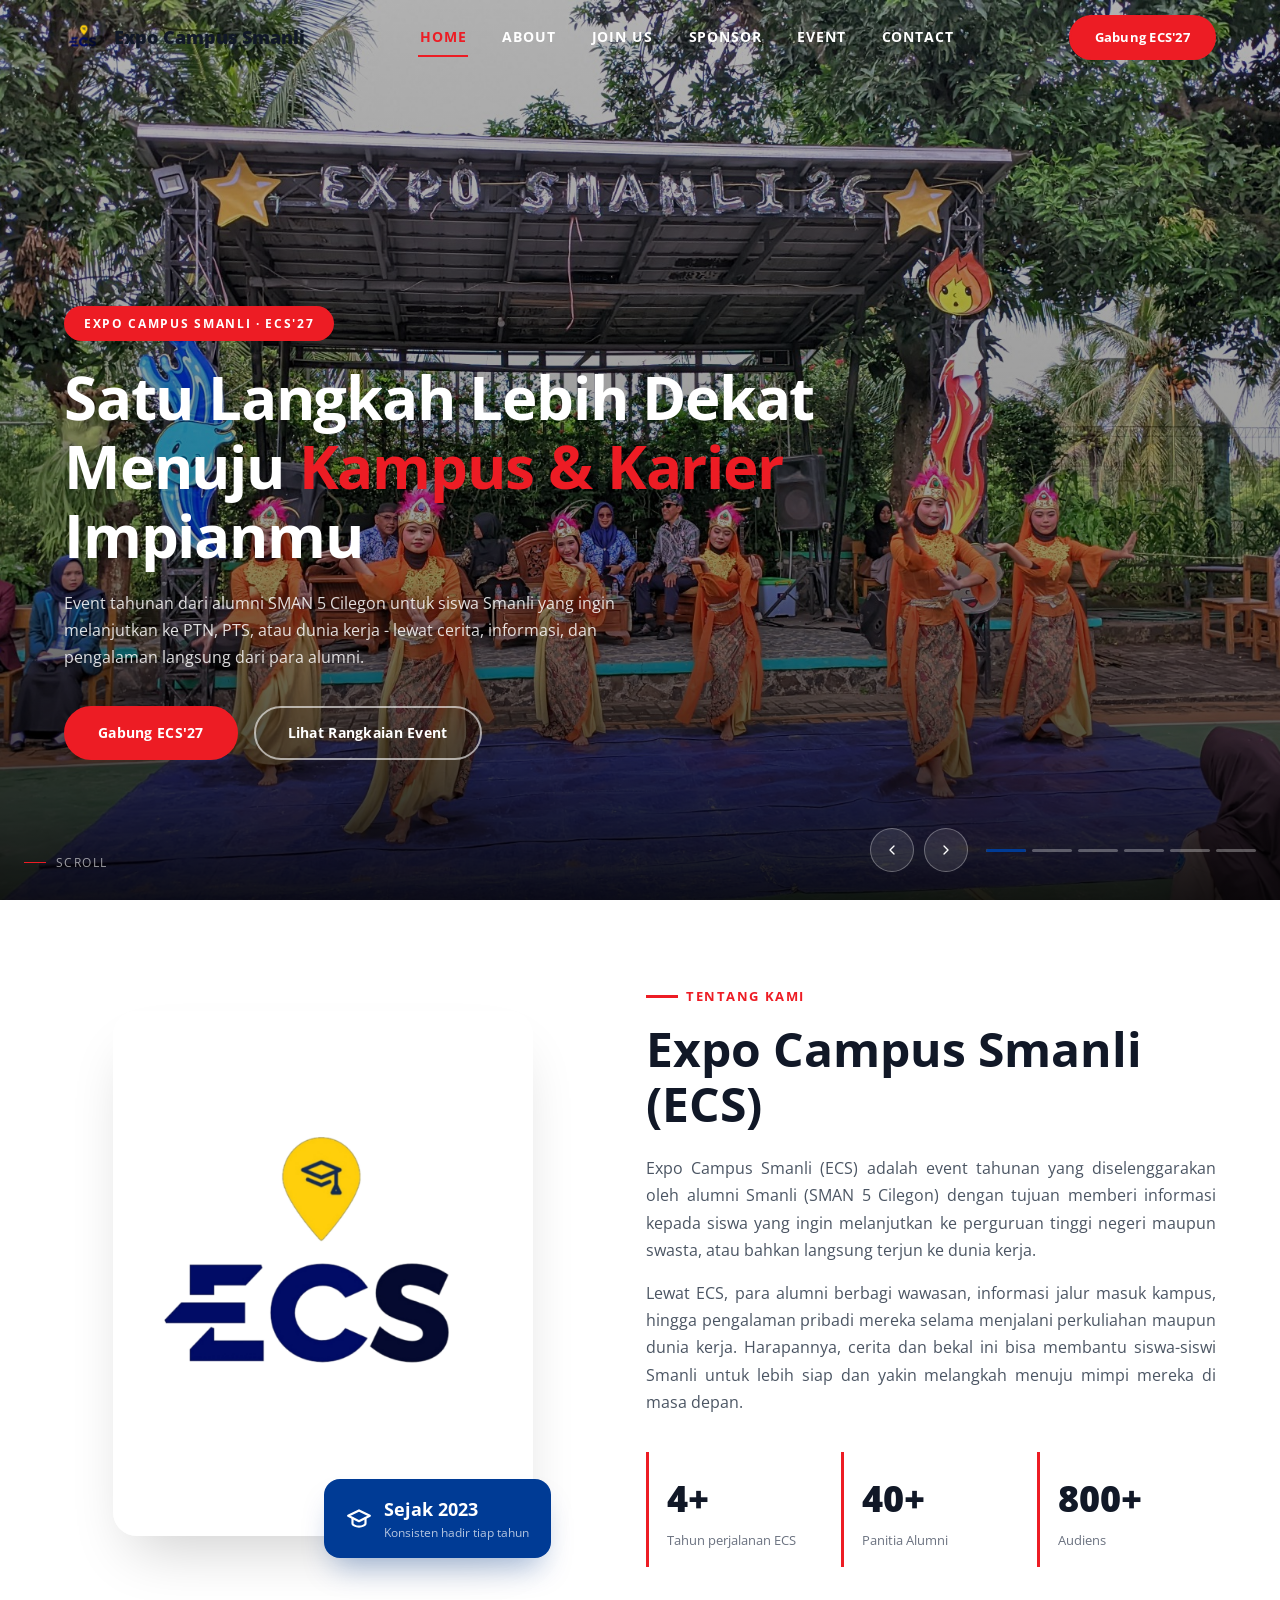
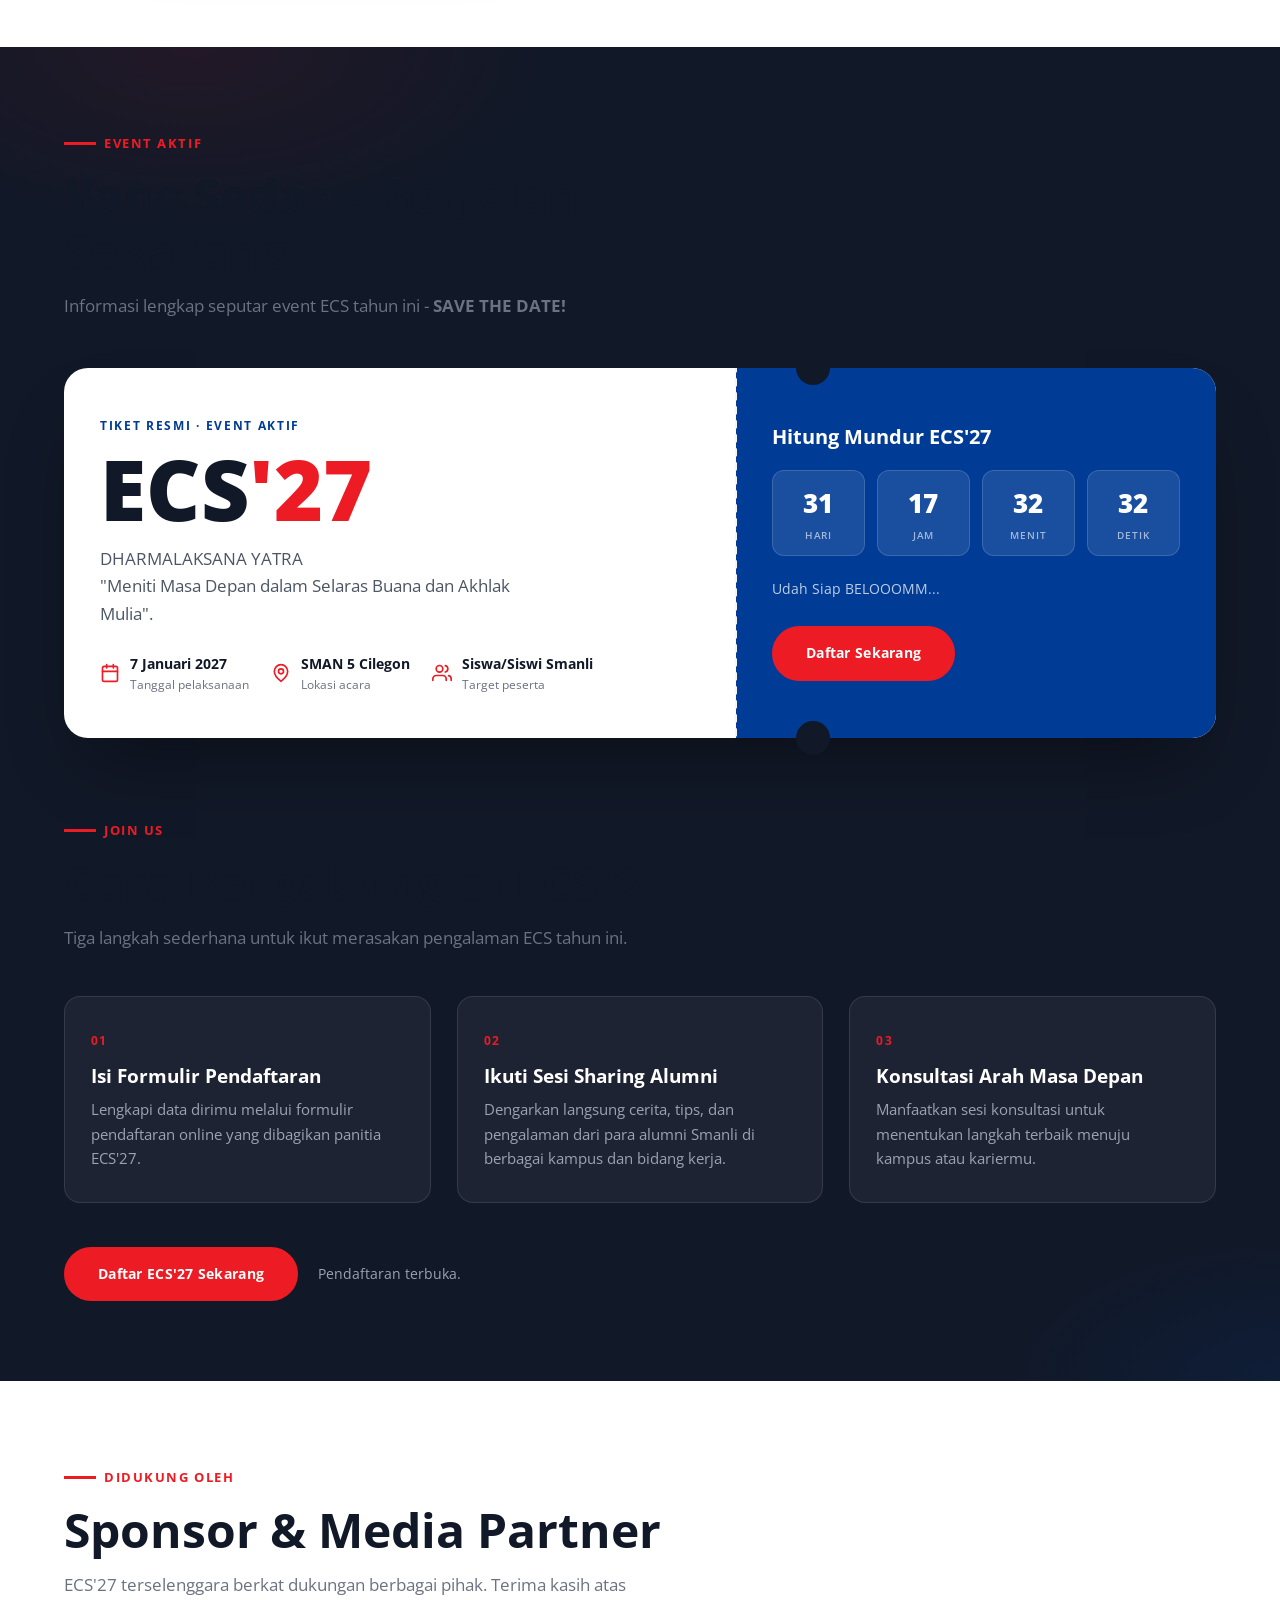
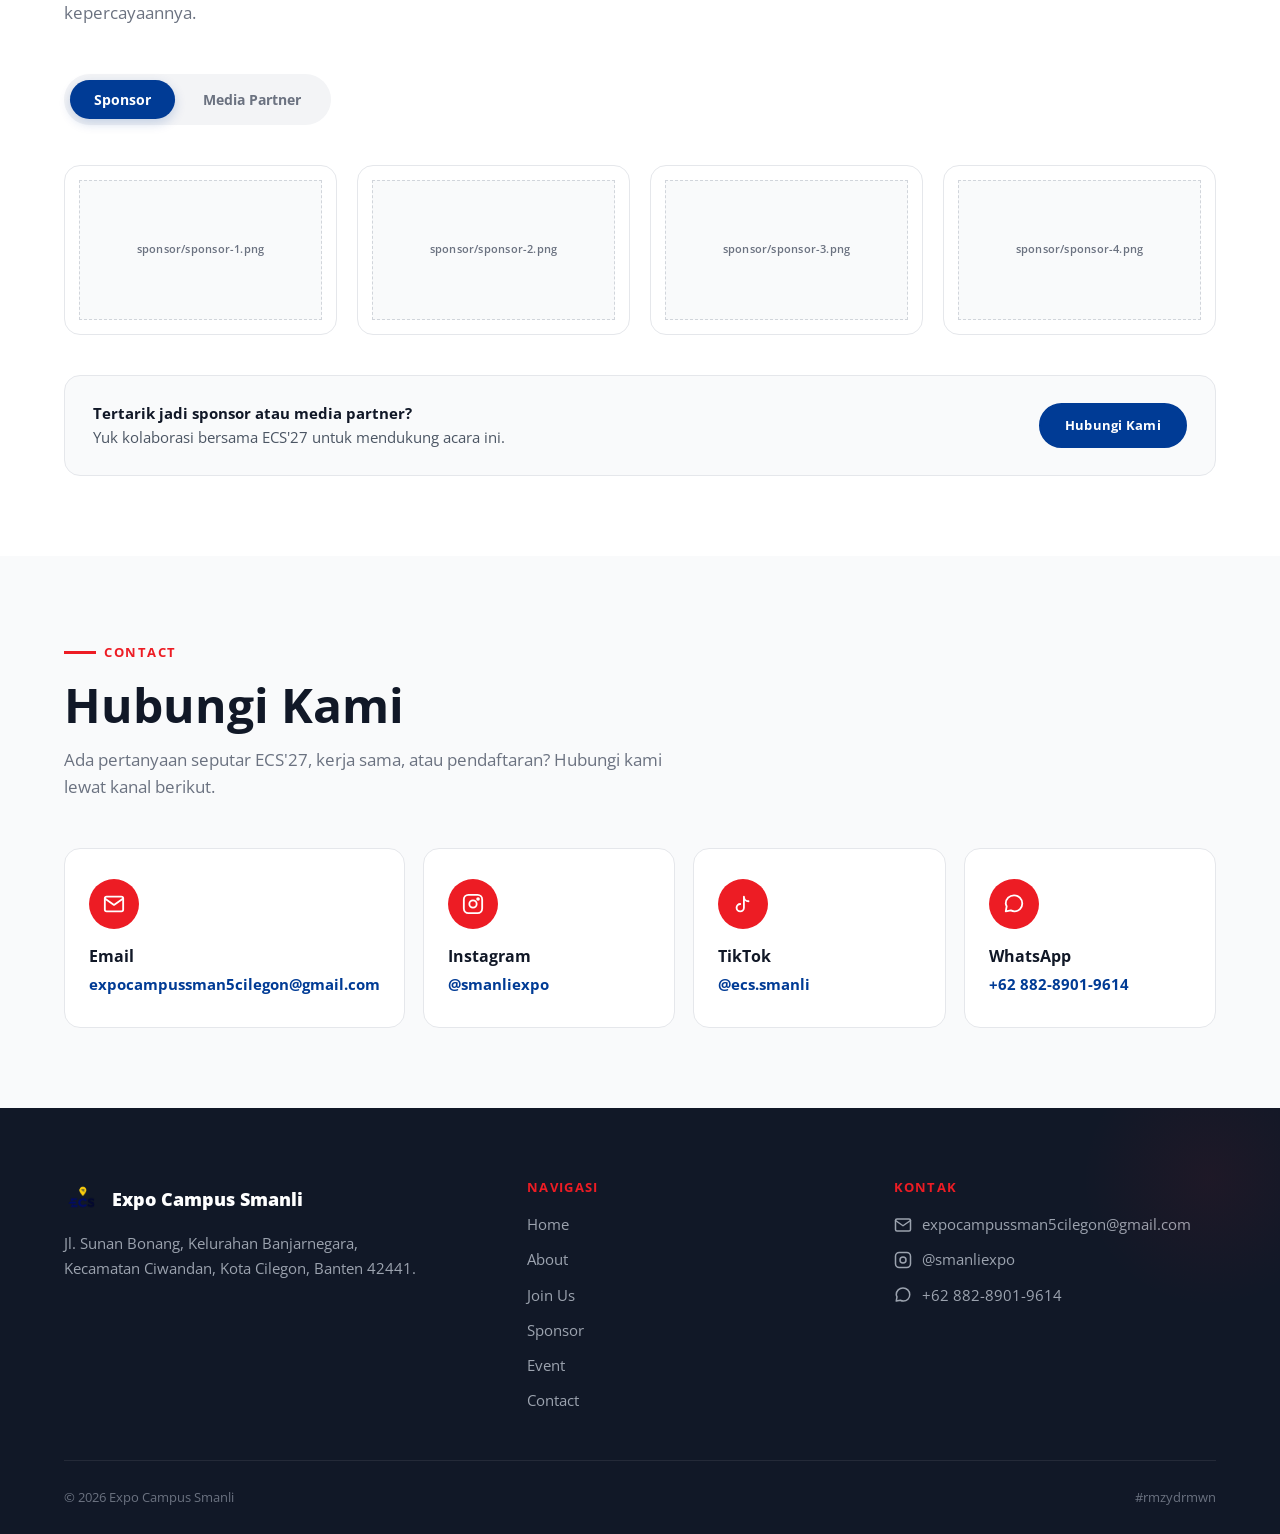
==== ecs-website/index.html @ 7452d469 "version 1.0" ====
<!DOCTYPE html>
<html lang="id">
<head>
<meta charset="UTF-8">
<meta name="viewport" content="width=device-width, initial-scale=1.0">
<title>Expo Campus Smanli</title>
<meta name="description" content="Expo Campus Smanli (ECS) adalah event tahunan alumni SMAN 5 Cilegon untuk membantu siswa Smanli menemukan arah menuju kampus dan karier impian.">
<link rel="icon" href="assets/images/logo/logo-ecs.png">
<link rel="preconnect" href="https://fonts.googleapis.com">
<link rel="preconnect" href="https://fonts.gstatic.com" crossorigin>

<link rel="stylesheet" href="css/base.css">
<link rel="stylesheet" href="css/navbar.css">
<link rel="stylesheet" href="css/home.css">
<link rel="stylesheet" href="css/about.css">
<link rel="stylesheet" href="css/event-promo.css">
<link rel="stylesheet" href="css/sponsor.css">
<link rel="stylesheet" href="css/contact.css">
<link rel="stylesheet" href="css/footer.css">

<!-- Dimuat lebih awal di <head> supaya siap sebelum gambar mulai dimuat -->
<script src="js/img-fallback.js"></script>
</head>
<body>

<!-- =============================== NAVBAR =============================== -->
<header class="navbar navbar--on-dark">
  <div class="container">
    <a href="index.html#home" class="navbar__brand">
      <img src="assets/images/logo/logo-ecs.png" alt="Logo ECS">
      <span>Expo Campus Smanli</span>
    </a>

    <nav class="navbar__links" aria-label="Navigasi utama">
      <a href="index.html#home">Home</a>
      <a href="index.html#about">About</a>
      <a href="index.html#join">Join Us</a>
      <a href="index.html#sponsor">Sponsor</a>
      <a href="event.html">Event</a>
      <a href="index.html#contact">Contact</a>
    </nav>

    <a href="index.html#join" class="btn btn-primary btn-sm navbar__cta">Gabung ECS'27</a>

    <button class="navbar__toggle" aria-label="Buka menu" aria-expanded="false">
      <span></span><span></span><span></span>
    </button>
  </div>

  <nav class="navbar__mobile" aria-label="Navigasi mobile">
    <a href="index.html#home">Home</a>
    <a href="index.html#about">About</a>
    <a href="index.html#join">Join Us</a>
    <a href="index.html#sponsor">Sponsor</a>
    <a href="event.html">Event</a>
    <a href="index.html#contact">Contact</a>
    <a href="index.html#join" class="btn btn-navy">Gabung ECS'27</a>
  </nav>
</header>

<!-- =============================== HERO SLIDER ===============================
     Tambah foto: duplikasi blok .hero__slide, ganti src & data-label.
     Slide pertama wajib punya class "is-active". Ukuran foto disarankan 1920x1080.
====================================================================== -->
<section class="hero" id="home">
  <div class="hero__slides">
    <div class="hero__slide is-active">
      <div class="photo-frame" data-label="assets/images/hero/hero-1.jpg — 1920×1080">
        <img src="assets/images/hero/ecs26.jpg" alt="Dokumentasi ECS 1" onerror="ecsImgFallback(this)">
      </div>
    </div>
    <div class="hero__slide">
      <div class="photo-frame" data-label="assets/images/hero/hero-2.jpg — 1920×1080">
        <img src="assets/images/hero/fotoecs2.jpeg" alt="Dokumentasi ECS 2" onerror="ecsImgFallback(this)">
      </div>
    </div>
    <div class="hero__slide">
      <div class="photo-frame" data-label="assets/images/hero/hero-3.jpg — 1920×1080">
        <img src="assets/images/hero/ecs6.jpg" alt="Dokumentasi ECS 3" onerror="ecsImgFallback(this)">
      </div>
    </div>
    <div class="hero__slide">
      <div class="photo-frame" data-label="assets/images/hero/hero-4.jpg — 1920×1080">
        <img src="assets/images/hero/ecs5.jpg" alt="Dokumentasi ECS 4" onerror="ecsImgFallback(this)">
      </div>
    </div>
    <div class="hero__slide">
      <div class="photo-frame" data-label="assets/images/hero/hero-2.jpg — 1920×1080">
        <img src="assets/images/hero/ecs3.jpg" alt="Dokumentasi ECS 2" onerror="ecsImgFallback(this)">
      </div>
    </div>
    <div class="hero__slide">
      <div class="photo-frame" data-label="assets/images/hero/hero-2.jpg — 1920×1080">
        <img src="assets/images/hero/ecs2.jpg" alt="Dokumentasi ECS 2" onerror="ecsImgFallback(this)">
      </div>
    </div>
  </div>

  <div class="hero__content container">
    <span class="hero__eyebrow">Expo Campus Smanli · ECS'27</span>
    <h1>Satu Langkah Lebih Dekat Menuju <em>Kampus &amp; Karier</em> Impianmu</h1>
    <p class="hero__desc">Event tahunan dari alumni SMAN 5 Cilegon untuk siswa Smanli yang ingin melanjutkan ke PTN, PTS, atau dunia kerja - lewat cerita, informasi, dan pengalaman langsung dari para alumni.</p>
    <div class="hero__actions">
      <a href="index.html#join" class="btn btn-primary">Gabung ECS'27</a>
      <a href="event.html" class="btn btn-outline">Lihat Rangkaian Event</a>
    </div>
  </div>

  <span class="hero__scroll">Scroll</span>

  <div class="hero__controls">
    <div class="hero__arrows">
      <button class="hero__arrow" data-hero-prev aria-label="Foto sebelumnya">
        <svg viewBox="0 0 24 24" fill="none" stroke="currentColor" stroke-width="2" stroke-linecap="round" stroke-linejoin="round"><path d="M15 18l-6-6 6-6"/></svg>
      </button>
      <button class="hero__arrow" data-hero-next aria-label="Foto berikutnya">
        <svg viewBox="0 0 24 24" fill="none" stroke="currentColor" stroke-width="2" stroke-linecap="round" stroke-linejoin="round"><path d="M9 18l6-6-6-6"/></svg>
      </button>
    </div>
    <div class="hero__dots"></div>
  </div>
</section>

<!-- =============================== ABOUT =============================== -->
<section class="section about" id="about">
  <div class="container">
    <div class="about__grid">

      <div class="about__media reveal">
        <div class="about__frame">
          <div class="photo-frame" data-label="assets/images/about/about-1.jpg — rasio 4:5">
            <img src="assets/images/about/aboutecs.png" alt="Kegiatan Expo Campus Smanli" onerror="ecsImgFallback(this)">
          </div>
        </div>
        <div class="about__badge">
          <svg viewBox="0 0 24 24" fill="none" stroke="currentColor" stroke-width="2" stroke-linecap="round" stroke-linejoin="round"><path d="M22 10L12 5 2 10l10 5 10-5z"/><path d="M6 12v5c0 1.5 3 3 6 3s6-1.5 6-3v-5"/></svg>
          <span>
            <strong>Sejak 2023</strong>
            <span>Konsisten hadir tiap tahun</span>
          </span>
        </div>
      </div>

      <div class="about__body reveal">
        <span class="eyebrow">Tentang Kami</span>
        <h2>Expo Campus Smanli (ECS)</h2>
        <p>Expo Campus Smanli (ECS) adalah event tahunan yang diselenggarakan oleh alumni Smanli (SMAN 5 Cilegon) dengan tujuan memberi informasi kepada siswa yang ingin melanjutkan ke perguruan tinggi negeri maupun swasta, atau bahkan langsung terjun ke dunia kerja.</p>
        <p>Lewat ECS, para alumni berbagi wawasan, informasi jalur masuk kampus, hingga pengalaman pribadi mereka selama menjalani perkuliahan maupun dunia kerja. Harapannya, cerita dan bekal ini bisa membantu siswa-siswi Smanli untuk lebih siap dan yakin melangkah menuju mimpi mereka di masa depan.</p>

        <div class="about__stats">
          <div class="about__stat">
            <strong>4+</strong>
            <span>Tahun perjalanan ECS</span>
          </div>
          <div class="about__stat">
            <strong>40+</strong>
            <span>Panitia Alumni</span>
          </div>
          <div class="about__stat">
            <strong>800+</strong>
            <span>Audiens</span>
          </div>
        </div>
      </div>

    </div>
  </div>
</section>

<!-- =============================== EVENT AKTIF (TICKET) + JOIN US =============================== -->
<section class="section promo">
  <div class="container">

    <div class="section-head reveal">
      <span class="eyebrow">Event Aktif</span>
      <h2>Yang Sedang Berjalan Sekarang</h2>
      <p>Informasi lengkap seputar event ECS tahun ini - <strong>SAVE THE DATE!</strong></p>
    </div>

    <!-- Ganti data-countdown-target dengan tanggal & jam hari-H ECS'27 -->
    <div class="ticket reveal" data-countdown data-countdown-target="2027-01-07T08:00:00+07:00">
      <div class="ticket__main">
        <span class="ticket__code">Tiket Resmi · Event Aktif</span>
        <div class="ticket__year">ECS<span>'27</span></div>
        <!-- Placeholder tema — ganti sesuai tema resmi ECS'27 -->
        <p class="ticket__theme">DHARMALAKSANA YATRA <br/> "Meniti Masa Depan dalam Selaras Buana dan Akhlak Mulia".</p>

        <div class="ticket__meta">
          <div class="ticket__meta-item">
            <svg viewBox="0 0 24 24" fill="none" stroke="currentColor" stroke-width="2" stroke-linecap="round" stroke-linejoin="round"><rect x="3" y="4" width="18" height="18" rx="2"/><path d="M16 2v4M8 2v4M3 10h18"/></svg>
            <span><strong>7 Januari 2027</strong><span>Tanggal pelaksanaan</span></span>
          </div>
          <div class="ticket__meta-item">
            <svg viewBox="0 0 24 24" fill="none" stroke="currentColor" stroke-width="2" stroke-linecap="round" stroke-linejoin="round"><path d="M20 10c0 6-8 12-8 12s-8-6-8-12a8 8 0 0 1 16 0z"/><circle cx="12" cy="10" r="3"/></svg>
            <span><strong>SMAN 5 Cilegon</strong><span>Lokasi acara</span></span>
          </div>
          <div class="ticket__meta-item">
            <svg viewBox="0 0 24 24" fill="none" stroke="currentColor" stroke-width="2" stroke-linecap="round" stroke-linejoin="round"><path d="M17 21v-2a4 4 0 0 0-4-4H5a4 4 0 0 0-4 4v2"/><circle cx="9" cy="7" r="4"/><path d="M23 21v-2a4 4 0 0 0-3-3.87M16 3.13a4 4 0 0 1 0 7.75"/></svg>
            <span><strong>Siswa/Siswi Smanli</strong><span>Target peserta</span></span>
          </div>
        </div>
      </div>

      <div class="ticket__side">
        <h3>Hitung Mundur ECS'27</h3>
        <div class="countdown">
          <div class="countdown__unit"><strong data-cd-days>00</strong><span>Hari</span></div>
          <div class="countdown__unit"><strong data-cd-hours>00</strong><span>Jam</span></div>
          <div class="countdown__unit"><strong data-cd-mins>00</strong><span>Menit</span></div>
          <div class="countdown__unit"><strong data-cd-secs>00</strong><span>Detik</span></div>
        </div>
        <p>Udah Siap BELOOOMM...</p>
        <!-- Ganti href dengan tautan formulir pendaftaran -->
        <a href="https://docs.google.com/forms/d/e/1FAIpQLSei5EYJOEKCtIKxH-W3E_sMcN7_L2JJb2sVI60gaAHio_eb9g/viewform?usp=publish-editor" class="btn btn-primary">Daftar Sekarang</a>
      </div>
    </div>

    <!-- ---------- Join Us ---------- -->
    <div class="join" id="join">
      <div class="section-head reveal" style="margin-bottom:0;">
        <span class="eyebrow">Join Us</span>
        <h2>Cara Bergabung di ECS'27</h2>
        <p>Tiga langkah sederhana untuk ikut merasakan pengalaman ECS tahun ini.</p>
      </div>

      <div class="join__grid">
        <div class="join__card reveal">
          <span class="join__index">01</span>
          <h3>Isi Formulir Pendaftaran</h3>
          <p>Lengkapi data dirimu melalui formulir pendaftaran online yang dibagikan panitia ECS'27.</p>
        </div>
        <div class="join__card reveal">
          <span class="join__index">02</span>
          <h3>Ikuti Sesi Sharing Alumni</h3>
          <p>Dengarkan langsung cerita, tips, dan pengalaman dari para alumni Smanli di berbagai kampus dan bidang kerja.</p>
        </div>
        <div class="join__card reveal">
          <span class="join__index">03</span>
          <h3>Konsultasi Arah Masa Depan</h3>
          <p>Manfaatkan sesi konsultasi untuk menentukan langkah terbaik menuju kampus atau kariermu.</p>
        </div>
      </div>

      <div class="join__cta reveal">
        <!-- Ganti href dengan tautan formulir pendaftaran resmi -->
        <a href="https://docs.google.com/forms/d/e/1FAIpQLSei5EYJOEKCtIKxH-W3E_sMcN7_L2JJb2sVI60gaAHio_eb9g/viewform?usp=publish-editor" class="btn btn-primary">Daftar ECS'27 Sekarang</a>
        <p>Pendaftaran terbuka.</p>
      </div>
    </div>

  </div>
</section>

<!-- =============================== SPONSOR =============================== -->
<section class="section" id="sponsor">
  <div class="container">
    <div class="section-head reveal">
      <span class="eyebrow">Didukung Oleh</span>
      <h2>Sponsor &amp; Media Partner</h2>
      <p>ECS'27 terselenggara berkat dukungan berbagai pihak. Terima kasih atas kepercayaannya.</p>
    </div>

    <div class="reveal">
      <div class="sponsor__tabs">
        <button class="sponsor__tab is-active" data-target="panel-sponsor">Sponsor</button>
        <button class="sponsor__tab" data-target="panel-partner">Media Partner</button>
      </div>

      <!-- Tambah logo: duplikasi blok .sponsor__logo, ganti src (PNG transparan disarankan) -->
      <div class="sponsor__panel is-active" id="panel-sponsor">
        <div class="sponsor__logo"><div class="photo-frame" data-label="sponsor/sponsor-1.png"><img src="assets/images/sponsor/sponsor-1.png" alt="Logo Sponsor 1" onerror="ecsImgFallback(this)"></div></div>
        <div class="sponsor__logo"><div class="photo-frame" data-label="sponsor/sponsor-2.png"><img src="assets/images/sponsor/sponsor-2.png" alt="Logo Sponsor 2" onerror="ecsImgFallback(this)"></div></div>
        <div class="sponsor__logo"><div class="photo-frame" data-label="sponsor/sponsor-3.png"><img src="assets/images/sponsor/sponsor-3.png" alt="Logo Sponsor 3" onerror="ecsImgFallback(this)"></div></div>
        <div class="sponsor__logo"><div class="photo-frame" data-label="sponsor/sponsor-4.png"><img src="assets/images/sponsor/sponsor-4.png" alt="Logo Sponsor 4" onerror="ecsImgFallback(this)"></div></div>
      </div>

      <div class="sponsor__panel" id="panel-partner">
        <div class="sponsor__logo"><div class="photo-frame" data-label="partner/partner-1.png"><img src="assets/images/partner/logosmanlinobg.png" alt="Logo Media Partner 1" onerror="ecsImgFallback(this)"></div></div>
        <div class="sponsor__logo"><div class="photo-frame" data-label="partner/partner-2.png"><img src="assets/images/partner/logoika.png" alt="Logo Media Partner 2" onerror="ecsImgFallback(this)"></div></div>
      </div>

      <div class="sponsor__cta">
        <p><strong>Tertarik jadi sponsor atau media partner?</strong><br>Yuk kolaborasi bersama ECS'27 untuk mendukung acara ini.</p>
        <a href="index.html#contact" class="btn btn-navy btn-sm">Hubungi Kami</a>
      </div>
    </div>
  </div>
</section>

<!-- =============================== CONTACT =============================== -->
<section class="section section--mist" id="contact">
  <div class="container">
    <div class="section-head reveal">
      <span class="eyebrow">Contact</span>
      <h2>Hubungi Kami</h2>
      <p>Ada pertanyaan seputar ECS'27, kerja sama, atau pendaftaran? Hubungi kami lewat kanal berikut.</p>
    </div>

    <div class="contact__grid reveal">
      <div class="contact__card">
        <div class="contact__icon">
          <svg viewBox="0 0 24 24" fill="none" stroke="currentColor" stroke-width="2" stroke-linecap="round" stroke-linejoin="round"><rect x="2" y="4" width="20" height="16" rx="2"/><path d="M22 6l-10 7L2 6"/></svg>
        </div>
        <h3>Email</h3>
        <a class="contact__value" href="mailto:expocampussman5cilegon@gmail.com">expocampussman5cilegon@gmail.com</a>
      </div>

      <div class="contact__card">
        <div class="contact__icon">
          <svg viewBox="0 0 24 24" fill="none" stroke="currentColor" stroke-width="2" stroke-linecap="round" stroke-linejoin="round"><rect x="2" y="2" width="20" height="20" rx="5"/><circle cx="12" cy="12" r="4"/><circle cx="17.5" cy="6.5" r="1"/></svg>
        </div>
        <h3>Instagram</h3>
        <a class="contact__value" href="https://instagram.com/smanliexpo" target="_blank" rel="noopener">@smanliexpo</a>
      </div>

      <div class="contact__card">
        <div class="contact__icon">
          <svg viewBox="0 0 24 24" fill="none" stroke="currentColor" stroke-width="2" stroke-linecap="round" stroke-linejoin="round"><path d="M9 12a4 4 0 1 0 4 4V4a5 5 0 0 0 5 5"/></svg>
        </div>
        <h3>TikTok</h3>
        <a class="contact__value" href="https://tiktok.com/@ecs.smanli" target="_blank" rel="noopener">@ecs.smanli</a>
      </div>

      <div class="contact__card">
        <div class="contact__icon">
          <svg viewBox="0 0 24 24" fill="none" stroke="currentColor" stroke-width="2" stroke-linecap="round" stroke-linejoin="round"><path d="M21 11.5a8.38 8.38 0 0 1-8.5 8.5 8.5 8.5 0 0 1-4-1L3 20l1-5.5A8.38 8.38 0 0 1 3 11.5 8.5 8.5 0 1 1 21 11.5z"/></svg>
        </div>
        <h3>WhatsApp</h3>
        <a class="contact__value" href="https://wa.me/6288289019614" target="_blank" rel="noopener">+62 882-8901-9614</a>
      </div>
    </div>
  </div>
</section>

<!-- =============================== FOOTER =============================== -->
<footer class="footer">
  <div class="container">
    <div class="footer__grid">
      <div class="footer__about">
        <div class="footer__brand">
          <img src="assets/images/logo/logo-ecs.png" alt="Logo ECS">
          <span>Expo Campus Smanli</span>
        </div>
        <p> Jl. Sunan Bonang, Kelurahan Banjarnegara, Kecamatan Ciwandan, Kota Cilegon, Banten 42441.</p>
      </div>

      <div>
        <h4>Navigasi</h4>
        <div class="footer__links">
          <a href="index.html#home">Home</a>
          <a href="index.html#about">About</a>
          <a href="index.html#join">Join Us</a>
          <a href="index.html#sponsor">Sponsor</a>
          <a href="event.html">Event</a>
          <a href="index.html#contact">Contact</a>
        </div>
      </div>

      <div>
        <h4>Kontak</h4>
        <div class="footer__contact">
          <a href="mailto:expocampussman5cilegon@gmail.com">
            <svg viewBox="0 0 24 24" fill="none" stroke="currentColor" stroke-width="2" stroke-linecap="round" stroke-linejoin="round"><rect x="2" y="4" width="20" height="16" rx="2"/><path d="M22 6l-10 7L2 6"/></svg>
            expocampussman5cilegon@gmail.com
          </a>
          <a href="https://instagram.com/smanliexpo" target="_blank" rel="noopener">
            <svg viewBox="0 0 24 24" fill="none" stroke="currentColor" stroke-width="2" stroke-linecap="round" stroke-linejoin="round"><rect x="2" y="2" width="20" height="20" rx="5"/><circle cx="12" cy="12" r="4"/></svg>
            @smanliexpo
          </a>
          <a href="https://wa.me/6288289019614" target="_blank" rel="noopener">
            <svg viewBox="0 0 24 24" fill="none" stroke="currentColor" stroke-width="2" stroke-linecap="round" stroke-linejoin="round"><path d="M21 11.5a8.38 8.38 0 0 1-8.5 8.5 8.5 8.5 0 0 1-4-1L3 20l1-5.5A8.38 8.38 0 0 1 3 11.5 8.5 8.5 0 1 1 21 11.5z"/></svg>
            +62 882-8901-9614
          </a>
        </div>
      </div>
    </div>

    <div class="footer__bottom">
      <span>© <span id="ecs-year">2027</span> Expo Campus Smanli </span>
      <span>#rmzydrmwn</span>
    </div>
  </div>
</footer>

<script>document.getElementById('ecs-year').textContent = new Date().getFullYear();</script>
<script src="js/navbar.js"></script>
<script src="js/hero-slider.js"></script>
<script src="js/scroll-reveal.js"></script>
<script src="js/countdown.js"></script>
<script src="js/sponsor.js"></script>
</body>
</html>
---- ecs-website/css/base.css ----
/* =========================================================
   ECS — EXPO CAMPUS SMANLI
   base.css — design tokens, reset, typography, shared utilities
   Redesigned with Pertamina Foundation-inspired aesthetics
   ========================================================= */

@import url('https://fonts.googleapis.com/css2?family=Open+Sans:wght@300;400;600;700;800&family=Caveat:wght@400;700&display=swap');

:root{
  /* ---- Brand colors, Pertamina Foundation inspired ---- */
  --pf-red:       #ED1C24;
  --pf-red-dark:  #C41820;
  --pf-blue:      #003B95;
  --pf-blue-dark: #002D73;
  --pf-green:     #479188;
  --black:        #000000;
  --gray-900:     #111827;
  --gray-800:     #1F2937;
  --gray-700:     #374151;
  --gray-600:     #4B5563;
  --gray-500:     #6B7280;
  --gray-400:     #9CA3AF;
  --gray-300:     #D1D5DB;
  --gray-200:     #E5E7EB;
  --gray-100:     #F3F4F6;
  --gray-50:      #F9FAFB;
  --white:        #FFFFFF;

  /* Legacy aliases for JS files that may reference old vars */
  --navy:        var(--pf-blue);
  --navy-deep:   var(--gray-900);
  --navy-ink:    var(--gray-800);
  --gold:        var(--pf-red);
  --gold-dark:   var(--pf-red-dark);
  --mist:        var(--gray-50);
  --tint:        var(--gray-200);
  --tint-dark:   var(--gray-300);

  /* ---- Type ---- */
  --font-display: 'Open Sans', sans-serif;
  --font-body:    'Open Sans', sans-serif;
  --font-accent:  'Caveat', cursive;
  --font-mono:    'Open Sans', sans-serif;

  /* ---- Layout ---- */
  --container: 1200px;
  --radius-sm: 12px;
  --radius-md: 16px;
  --radius-lg: 24px;
  --radius-full: 9999px;
  --nav-h: 76px;

  /* ---- Motion ---- */
  --ease: cubic-bezier(.4,0,.2,1);
}

*, *::before, *::after{ box-sizing: border-box; }

html{ scroll-behavior: smooth; scroll-padding-top: var(--nav-h); }

body{
  margin: 0;
  font-family: var(--font-body);
  color: var(--gray-700);
  background: var(--white);
  -webkit-font-smoothing: antialiased;
  line-height: 1.6;
}

img{ max-width: 100%; display: block; }

a{ color: inherit; text-decoration: none; }

ul{ list-style: none; margin: 0; padding: 0; }

button{ font-family: inherit; cursor: pointer; }

h1,h2,h3,h4{
  font-family: var(--font-display);
  color: var(--gray-900);
  margin: 0;
  line-height: 1.15;
  font-weight: 700;
}

p{ margin: 0; }

@media (prefers-reduced-motion: reduce){
  html{ scroll-behavior: auto; }
  *, *::before, *::after{ animation-duration: 0.001ms !important; animation-iteration-count: 1 !important; transition-duration: 0.001ms !important; }
}

/* ---------- Layout helpers ---------- */
.container{
  width: 100%;
  max-width: var(--container);
  margin-inline: auto;
  padding-inline: 24px;
}

.section{ position: relative; padding-block: 80px; }
.section--tight{ padding-block: 56px; }
.section--mist{ background: var(--gray-50); }
.section--navy{ background: var(--gray-900); color: var(--gray-400); }
.section--navy h2, .section--navy h3{ color: var(--white); }

.eyebrow{
  display: inline-flex;
  align-items: center;
  gap: 8px;
  font-family: var(--font-display);
  font-size: 13px;
  font-weight: 700;
  letter-spacing: 0.12em;
  text-transform: uppercase;
  color: var(--pf-red);
  margin-bottom: 14px;
}
.section--navy .eyebrow{ color: var(--pf-red); }
.eyebrow::before{
  content: "";
  width: 32px; height: 3px;
  background: var(--pf-red);
  flex-shrink: 0;
}

.section-head{ max-width: 640px; margin-bottom: 48px; }
.section-head h2{ font-size: clamp(28px, 4vw, 48px); font-weight: 700; }
.section-head p{ margin-top: 14px; font-size: 17px; color: var(--gray-500); }
.section--navy .section-head p{ color: var(--gray-400); }

/* ---------- Buttons — pill shape like Pertamina Foundation ---------- */
.btn{
  display: inline-flex;
  align-items: center;
  gap: 10px;
  padding: 14px 32px;
  font-family: var(--font-body);
  font-weight: 700;
  font-size: 14px;
  border: 2px solid transparent;
  border-radius: var(--radius-full);
  transition: all .3s var(--ease);
  white-space: nowrap;
  text-transform: none;
  letter-spacing: 0.02em;
}
.btn-primary{ background: var(--pf-red); color: var(--white); border-color: var(--pf-red); }
.btn-primary:hover{ background: var(--pf-red-dark); border-color: var(--pf-red-dark); transform: translateY(-2px); box-shadow: 0 8px 25px -8px rgba(237,28,36,.4); }
.btn-outline{ background: transparent; color: var(--white); border: 2px solid rgba(255,255,255,.6); }
.btn-outline:hover{ background: var(--white); color: var(--pf-blue); border-color: var(--white); transform: translateY(-2px); }
.btn-navy{ background: var(--pf-blue); color: var(--white); border-color: var(--pf-blue); }
.btn-navy:hover{ background: var(--pf-blue-dark); border-color: var(--pf-blue-dark); transform: translateY(-2px); }
.btn-sm{ padding: 10px 24px; font-size: 13px; }

/* ---------- Arrow icon in buttons (Pertamina style) ---------- */
.btn svg.btn-arrow{
  width: 16px; height: 16px;
  transition: transform .3s var(--ease);
}
.btn:hover svg.btn-arrow{
  transform: translateX(4px);
}

/* ---------- Photo frame ---------- */
.photo-frame{
  position: relative;
  overflow: hidden;
  background: var(--gray-100);
  width: 100%; height: 100%;
}
.photo-frame img{ width: 100%; height: 100%; object-fit: cover; }
.photo-frame.is-empty img{ display: none; }
.photo-frame.is-empty{
  display: flex;
  align-items: center;
  justify-content: center;
  text-align: center;
  padding: 14px;
  background:
    repeating-linear-gradient(135deg, var(--gray-100), var(--gray-100) 10px, var(--gray-50) 10px, var(--gray-50) 20px);
  border: 1.5px dashed var(--gray-300);
}
.photo-frame.is-empty::after{
  content: attr(data-label);
  font-family: var(--font-body);
  font-size: 11.5px;
  font-weight: 600;
  letter-spacing: .02em;
  color: var(--gray-500);
  line-height: 1.5;
}

/* ---------- Scroll reveal ---------- */
.reveal{ opacity: 0; transform: translateY(28px); transition: opacity .7s var(--ease), transform .7s var(--ease); }
.reveal.is-visible{ opacity: 1; transform: translateY(0); }

/* ---------- Misc ---------- */
.visually-hidden{
  position: absolute; width: 1px; height: 1px; overflow: hidden;
  clip: rect(0 0 0 0); white-space: nowrap; border: 0; padding: 0; margin: -1px;
}

:focus-visible{ outline: 3px solid var(--pf-red); outline-offset: 3px; }

::selection{ background: var(--pf-red); color: var(--white); }
---- ecs-website/css/navbar.css ----
/* =========================================================
   navbar.css — Pertamina Foundation inspired
   ========================================================= */

.navbar{
  position: fixed;
  top: 0; left: 0; right: 0;
  z-index: 1000;
  height: var(--nav-h);
  display: flex;
  align-items: center;
  background: rgba(255,255,255,0);
  border-bottom: 1px solid transparent;
  transition: background .35s var(--ease), border-color .35s var(--ease), box-shadow .35s var(--ease);
}
.navbar.is-scrolled{
  background: rgba(255,255,255,.95);
  backdrop-filter: blur(12px);
  border-bottom: 1px solid var(--gray-200);
  box-shadow: 0 4px 20px rgba(0,0,0,.06);
}
.navbar.navbar--solid{
  background: rgba(255,255,255,.97);
  backdrop-filter: blur(12px);
  border-bottom: 1px solid var(--gray-200);
}

.navbar .container{
  display: flex;
  align-items: center;
  justify-content: space-between;
  height: 100%;
}

.navbar__brand{
  display: flex;
  align-items: center;
  gap: 10px;
  font-family: var(--font-display);
  font-weight: 800;
  font-size: 18px;
  color: var(--gray-900);
}
.navbar__brand img{ height: 40px; width: auto; }
.navbar__brand span{ display: none; }
@media (min-width: 480px){ .navbar__brand span{ display: inline; } }

.navbar__links{
  display: none;
  align-items: center;
  gap: 32px;
}
.navbar__links a{
  position: relative;
  font-size: 14px;
  font-weight: 700;
  text-transform: uppercase;
  letter-spacing: 0.06em;
  color: var(--gray-700);
  padding: 8px 2px;
  transition: color .2s var(--ease);
}
.navbar--on-dark:not(.is-scrolled) .navbar__links a{ color: var(--white); }
.navbar__links a::after{
  content: "";
  position: absolute; left: 0; bottom: 0;
  width: 0; height: 2px;
  background: var(--pf-red);
  transition: width .25s var(--ease);
}
.navbar__links a:hover,
.navbar__links a.is-active{ color: var(--pf-red); }
.navbar--on-dark:not(.is-scrolled) .navbar__links a:hover,
.navbar--on-dark:not(.is-scrolled) .navbar__links a.is-active{ color: var(--pf-red); }
.navbar__links a:hover::after,
.navbar__links a.is-active::after{ width: 100%; }

.navbar__cta{ display: none; }

@media (min-width: 900px){
  .navbar__links{ display: flex; }
  .navbar__cta{ display: inline-flex; }
}

/* ---------- Mobile toggle ---------- */
.navbar__toggle{
  display: flex;
  flex-direction: column;
  justify-content: center;
  gap: 5px;
  width: 40px; height: 40px;
  background: transparent;
  border: none;
  padding: 0;
}
@media (min-width: 900px){ .navbar__toggle{ display: none; } }

.navbar__toggle span{
  display: block;
  height: 2.5px;
  width: 100%;
  background: var(--gray-900);
  border-radius: 2px;
  transition: transform .3s var(--ease), opacity .3s var(--ease), background .3s var(--ease);
}
.navbar--on-dark:not(.is-scrolled) .navbar__toggle span{ background: var(--white); }
.navbar__toggle.is-open span:nth-child(1){ transform: translateY(7.5px) rotate(45deg); }
.navbar__toggle.is-open span:nth-child(2){ opacity: 0; }
.navbar__toggle.is-open span:nth-child(3){ transform: translateY(-7.5px) rotate(-45deg); }
.navbar__toggle.is-open span{ background: var(--gray-900); }

/* ---------- Mobile menu panel ---------- */
.navbar__mobile{
  position: fixed;
  top: var(--nav-h); left: 0; right: 0;
  background: var(--white);
  border-bottom: 1px solid var(--gray-200);
  box-shadow: 0 16px 30px rgba(0,0,0,.08);
  display: flex;
  flex-direction: column;
  padding: 10px 24px 26px;
  transform: translateY(-12px);
  opacity: 0;
  pointer-events: none;
  transition: opacity .25s var(--ease), transform .25s var(--ease);
}
.navbar__mobile.is-open{
  transform: translateY(0);
  opacity: 1;
  pointer-events: auto;
}
.navbar__mobile a{
  padding: 14px 4px;
  font-weight: 600;
  font-size: 16px;
  color: var(--gray-700);
  border-bottom: 1px solid var(--gray-100);
}
.navbar__mobile .btn{ margin-top: 16px; justify-content: center; }
@media (min-width: 900px){ .navbar__mobile{ display: none; } }
---- ecs-website/css/home.css ----
/* =========================================================
   home.css — Hero slider, Pertamina Foundation style
   Full-screen hero with gradient overlays and bottom slide indicators
   ========================================================= */

.hero{
  position: relative;
  height: 100vh;
  min-height: 560px;
  overflow: hidden;
  background: var(--black);
}

.hero__slides{
  position: absolute;
  inset: 0;
}

.hero__slide{
  position: absolute;
  inset: 0;
  opacity: 0;
  transition: opacity 1.1s var(--ease);
}
.hero__slide.is-active{ opacity: 1; z-index: 1; }

.hero__slide .photo-frame{ width: 100%; height: 100%; }
.hero__slide.is-empty .photo-frame,
.hero__slide .photo-frame.is-empty{ border: none; }
.hero__slide .photo-frame.is-empty{
  align-items: flex-end;
  justify-content: flex-end;
  padding: 26px;
}
.hero__slide .photo-frame.is-empty::after{ text-align: right; color: rgba(255,255,255,.5); }

.hero__slide::after{
  content: "";
  position: absolute; inset: 0;
  background: linear-gradient(to top, rgba(0,0,0,.90) 0%, rgba(0,0,0,.40) 40%, rgba(0,0,0,.30) 100%);
  z-index: 1;
}

.hero__content{
  position: relative;
  z-index: 2;
  height: 100%;
  display: flex;
  flex-direction: column;
  justify-content: flex-end;
  padding-bottom: 140px;
  padding-top: var(--nav-h);
}

@media (max-width: 768px){
  .hero__content{ padding-bottom: 160px; }
}

.hero__eyebrow{
  display: inline-flex;
  align-items: center;
  gap: 8px;
  align-self: flex-start;
  font-family: var(--font-display);
  font-size: 12px;
  font-weight: 700;
  letter-spacing: .14em;
  text-transform: uppercase;
  color: var(--white);
  background: var(--pf-red);
  padding: 8px 20px;
  border-radius: var(--radius-full);
  margin-bottom: 22px;
}

.hero h1{
  color: var(--white);
  font-size: clamp(28px, 5.5vw, 60px);
  max-width: 820px;
  letter-spacing: -0.02em;
  line-height: 1.15;
  font-weight: 700;
}
.hero h1 em{
  font-style: normal;
  color: var(--pf-red);
}

.hero__desc{
  margin-top: 20px;
  max-width: 580px;
  font-size: 16px;
  color: rgba(255,255,255,.85);
  line-height: 1.7;
}

.hero__actions{
  display: flex;
  flex-wrap: wrap;
  gap: 16px;
  margin-top: 34px;
}

.hero__scroll{
  position: absolute;
  bottom: 28px;
  left: 24px;
  z-index: 2;
  display: none;
  align-items: center;
  gap: 10px;
  font-family: var(--font-display);
  font-size: 11.5px;
  letter-spacing: .12em;
  text-transform: uppercase;
  color: rgba(255,255,255,.6);
}
.hero__scroll::before{
  content: "";
  width: 22px; height: 1px;
  background: var(--pf-red);
}
@media (min-width: 640px){ .hero__scroll{ display: flex; } }

/* ---------- Slider controls — bottom progress bar like PF ---------- */
.hero__controls{
  position: absolute;
  right: 24px;
  bottom: 28px;
  z-index: 2;
  display: flex;
  align-items: center;
  gap: 18px;
}

.hero__dots{ display: flex; gap: 6px; }
.hero__dot{
  width: 0;
  flex: 1;
  height: 3px;
  min-width: 40px;
  border-radius: var(--radius-full);
  background: rgba(255,255,255,.30);
  border: none;
  padding: 0;
  transition: background .25s var(--ease);
  overflow: hidden;
  position: relative;
}
.hero__dot.is-active{ background: rgba(255,255,255,.30); }
.hero__dot.is-active::after{
  content: "";
  position: absolute;
  inset: 0;
  background: var(--pf-blue);
  border-radius: inherit;
  animation: dotProgress 7s linear forwards;
}
@keyframes dotProgress{
  from{ width: 0; }
  to{ width: 100%; }
}

.hero__arrows{ display: none; gap: 10px; }
@media (min-width: 560px){ .hero__arrows{ display: flex; } }
.hero__arrow{
  width: 44px; height: 44px;
  display: flex; align-items: center; justify-content: center;
  background: rgba(255,255,255,.1);
  border: 1px solid rgba(255,255,255,.3);
  color: var(--white);
  border-radius: 50%;
  transition: background .25s var(--ease), border-color .25s var(--ease);
}
.hero__arrow:hover{ background: var(--white); border-color: var(--white); color: var(--pf-red); }
.hero__arrow svg{ width: 16px; height: 16px; }
---- ecs-website/css/about.css ----
/* =========================================================
   about.css — Pertamina Foundation style
   Clean two-column layout with image and text
   ========================================================= */

.about{ overflow: hidden; }

.about__grid{
  display: grid;
  gap: 48px;
  align-items: center;
  grid-template-columns: 1fr;
}
@media (min-width: 880px){
  .about__grid{ grid-template-columns: 1fr 1.1fr; gap: 64px; }
}

.about__media{ position: relative; }
.about__frame{
  aspect-ratio: 4 / 5;
  max-width: 420px;
  margin-inline: auto;
  border-radius: var(--radius-lg);
  overflow: hidden;
  box-shadow: 0 30px 60px -20px rgba(0,0,0,.20);
}
.about__frame .photo-frame{ width: 100%; height: 100%; }

.about__badge{
  position: absolute;
  bottom: -22px;
  right: 6%;
  background: var(--pf-blue);
  color: var(--white);
  padding: 16px 22px;
  border-radius: var(--radius-md);
  display: flex;
  align-items: center;
  gap: 12px;
  box-shadow: 0 18px 30px -10px rgba(0,59,149,.35);
}
.about__badge svg{ width: 26px; height: 26px; flex-shrink: 0; color: var(--white); }
.about__badge strong{ display: block; font-family: var(--font-display); font-size: 18px; color: var(--white); }
.about__badge span{ display: block; font-size: 11.5px; color: rgba(255,255,255,.7); }

.about__body h2{ font-size: clamp(28px, 4vw, 48px); color: var(--gray-900); margin-bottom: 24px; }

.about__body p{
  font-size: 16px;
  color: var(--gray-600);
  margin-bottom: 16px;
  line-height: 1.7;
  text-align: justify;
}
.about__body p:last-of-type{ margin-bottom: 0; }

.about__stats{
  margin-top: 36px;
  display: grid;
  grid-template-columns: repeat(3, 1fr);
  gap: 16px;
}
.about__stat{
  padding: 18px 6px 18px 18px;
  border-left: 3px solid var(--pf-red);
}
.about__stat strong{
  display: block;
  font-family: var(--font-display);
  font-size: clamp(24px, 3vw, 36px);
  color: var(--gray-900);
  font-weight: 800;
}
.about__stat span{
  display: block;
  margin-top: 4px;
  font-size: 12.5px;
  color: var(--gray-500);
  line-height: 1.4;
}
---- ecs-website/css/event-promo.css ----
/* =========================================================
   event-promo.css — Event aktif + Join Us
   Pertamina Foundation inspired dark section with cards
   ========================================================= */

.promo{ background: var(--gray-900); position: relative; overflow: hidden; }
.promo::before{
  content: "";
  position: absolute; inset: 0;
  background:
    radial-gradient(600px 300px at 15% 0%, rgba(237,28,36,.08), transparent 60%),
    radial-gradient(500px 260px at 100% 100%, rgba(0,59,149,.15), transparent 60%);
}

.ticket{
  position: relative;
  z-index: 1;
  display: grid;
  grid-template-columns: 1fr;
  background: var(--white);
  border-radius: var(--radius-lg);
  overflow: visible;
  box-shadow: 0 40px 70px -25px rgba(0,0,0,.4);
}
@media (min-width: 760px){
  .ticket{ grid-template-columns: 1.4fr 1fr; }
}

.ticket__main{ padding: 44px 36px; position: relative; }
.ticket__side{
  background: var(--pf-blue);
  color: var(--white);
  padding: 44px 36px;
  display: flex;
  flex-direction: column;
  justify-content: center;
  gap: 22px;
  position: relative;
  border-radius: 0 var(--radius-lg) var(--radius-lg) 0;
}

.ticket__side::before{
  content: "";
  position: absolute;
  top: 0; bottom: 0; left: -1px;
  width: 2px;
  background-image: linear-gradient(var(--gray-100) 60%, transparent 0%);
  background-position: left;
  background-size: 2px 14px;
  background-repeat: repeat-y;
  display: none;
}
@media (min-width: 760px){ .ticket__side::before{ display: block; } }

.ticket::before,
.ticket::after{
  content: "";
  position: absolute;
  width: 34px; height: 34px;
  background: var(--gray-900);
  border-radius: 50%;
  z-index: 2;
  display: none;
}
@media (min-width: 760px){
  .ticket::before{ top: -17px; right: calc(35% - 17px); }
  .ticket::after{ bottom: -17px; right: calc(35% - 17px); }
  .ticket::before, .ticket::after{ display: block; }
}

.ticket__code{
  font-family: var(--font-display);
  font-size: 12px;
  letter-spacing: .14em;
  color: var(--pf-blue);
  text-transform: uppercase;
  font-weight: 700;
}

.ticket__year{
  font-family: var(--font-display);
  font-weight: 800;
  font-size: clamp(48px, 8vw, 84px);
  color: var(--gray-900);
  line-height: 1;
  margin-top: 10px;
}
.ticket__year span{ color: var(--pf-red); }

.ticket__theme{
  margin-top: 14px;
  font-size: 17px;
  color: var(--gray-600);
  max-width: 460px;
}

.ticket__meta{
  margin-top: 26px;
  display: flex;
  flex-wrap: wrap;
  gap: 22px;
}
.ticket__meta-item{ display: flex; align-items: center; gap: 10px; }
.ticket__meta-item svg{ width: 20px; height: 20px; color: var(--pf-red); flex-shrink: 0; }
.ticket__meta-item strong{ display: block; font-size: 14px; color: var(--gray-900); }
.ticket__meta-item span{ display: block; font-size: 12px; color: var(--gray-500); }

.ticket__side h3{ color: var(--white); font-size: 20px; }
.ticket__side p{ font-size: 14px; color: rgba(255,255,255,.75); }

.countdown{ display: flex; gap: 12px; }
.countdown__unit{
  flex: 1;
  text-align: center;
  background: rgba(255,255,255,.1);
  border: 1px solid rgba(255,255,255,.15);
  border-radius: var(--radius-sm);
  padding: 12px 4px;
}
.countdown__unit strong{
  display: block;
  font-family: var(--font-display);
  font-size: 26px;
  color: var(--white);
  font-weight: 800;
}
.countdown__unit span{
  display: block;
  margin-top: 2px;
  font-family: var(--font-display);
  font-size: 10px;
  letter-spacing: .08em;
  text-transform: uppercase;
  color: rgba(255,255,255,.6);
  font-weight: 600;
}

.ticket__side .btn{ align-self: flex-start; margin-top: 4px; }

/* ---------- Join Us ---------- */
.join{ padding-top: 76px; }
.join__grid{
  display: grid;
  gap: 26px;
  grid-template-columns: 1fr;
  margin-top: 44px;
}
@media (min-width: 760px){ .join__grid{ grid-template-columns: repeat(3, 1fr); } }

.join__card{
  background: rgba(255,255,255,.05);
  border: 1px solid rgba(255,255,255,.10);
  border-radius: var(--radius-md);
  padding: 30px 26px;
  transition: all .3s var(--ease);
}
.join__card:hover{
  background: rgba(255,255,255,.08);
  border-color: rgba(237,28,36,.3);
  transform: translateY(-4px);
}
.join__card .join__index{
  font-family: var(--font-display);
  font-size: 12px;
  color: var(--pf-red);
  letter-spacing: .1em;
  font-weight: 700;
}
.join__card h3{
  color: var(--white);
  font-size: 19px;
  margin-top: 14px;
}
.join__card p{
  margin-top: 10px;
  font-size: 14.5px;
  color: var(--gray-400);
  line-height: 1.7;
}

.join__cta{
  margin-top: 44px;
  display: flex;
  flex-wrap: wrap;
  align-items: center;
  gap: 20px;
}
.join__cta p{ font-size: 14px; color: var(--gray-400); }
---- ecs-website/css/sponsor.css ----
/* =========================================================
   sponsor.css — Sponsor & Media Partner
   Pertamina Foundation style with clean cards
   ========================================================= */

.sponsor__tabs{
  display: inline-flex;
  gap: 4px;
  background: var(--gray-100);
  padding: 6px;
  border-radius: var(--radius-full);
  margin-bottom: 40px;
}
.sponsor__tab{
  border: none;
  background: transparent;
  padding: 10px 24px;
  font-weight: 700;
  font-size: 14px;
  color: var(--gray-500);
  border-radius: var(--radius-full);
  transition: background .25s var(--ease), color .25s var(--ease), box-shadow .25s var(--ease);
}
.sponsor__tab.is-active{ background: var(--pf-blue); color: var(--white); box-shadow: 0 4px 12px rgba(0,59,149,.2); }

.sponsor__panel{ display: none; }
.sponsor__panel.is-active{
  display: grid;
  grid-template-columns: repeat(2, 1fr);
  gap: 20px;
}
@media (min-width: 620px){ .sponsor__panel.is-active{ grid-template-columns: repeat(3, 1fr); } }
@media (min-width: 900px){ .sponsor__panel.is-active{ grid-template-columns: repeat(4, 1fr); } }

.sponsor__logo{
  aspect-ratio: 16 / 10;
  border: 1px solid var(--gray-200);
  border-radius: var(--radius-md);
  padding: 14px;
  display: flex;
  align-items: center;
  justify-content: center;
  transition: transform .25s var(--ease), box-shadow .25s var(--ease), border-color .25s var(--ease);
  background: var(--white);
}
.sponsor__logo:hover{ transform: translateY(-4px); box-shadow: 0 16px 28px -14px rgba(0,0,0,.12); border-color: var(--gray-300); }
.sponsor__logo .photo-frame{ width: 100%; height: 100%; background: transparent; }
.sponsor__logo .photo-frame img{ object-fit: contain; }
.sponsor__logo .photo-frame.is-empty{ background: var(--gray-50); border-style: dashed; }
.sponsor__logo .photo-frame.is-empty::after{ font-size: 10.5px; }

.sponsor__cta{
  margin-top: 40px;
  padding: 26px 28px;
  background: var(--gray-50);
  border: 1px solid var(--gray-200);
  border-radius: var(--radius-md);
  display: flex;
  flex-wrap: wrap;
  align-items: center;
  justify-content: space-between;
  gap: 16px;
}
.sponsor__cta p{ font-size: 14.5px; color: var(--gray-600); max-width: 460px; }
.sponsor__cta strong{ color: var(--gray-900); }
---- ecs-website/css/contact.css ----
/* =========================================================
   contact.css — Pertamina Foundation style
   ========================================================= */

.contact__grid{
  display: grid;
  gap: 18px;
  grid-template-columns: 1fr;
}
@media (min-width: 640px){ .contact__grid{ grid-template-columns: repeat(2, 1fr); } }
@media (min-width: 980px){ .contact__grid{ grid-template-columns: repeat(4, 1fr); } }

.contact__card{
  padding: 30px 24px;
  border: 1px solid var(--gray-200);
  border-radius: var(--radius-md);
  background: var(--white);
  transition: all .3s var(--ease);
}
.contact__card:hover{
  transform: translateY(-5px);
  box-shadow: 0 20px 40px -18px rgba(0,0,0,.12);
  border-color: var(--pf-red);
}

.contact__icon{
  width: 50px; height: 50px;
  display: flex; align-items: center; justify-content: center;
  background: var(--pf-red);
  border-radius: 50%;
  margin-bottom: 18px;
}
.contact__icon svg{ width: 22px; height: 22px; color: var(--white); }

.contact__card h3{ font-size: 16px; margin-bottom: 6px; color: var(--gray-900); }
.contact__card p{ font-size: 13.5px; color: var(--gray-500); margin-bottom: 14px; }
.contact__card a.contact__value{
  display: inline-flex;
  align-items: center;
  gap: 6px;
  font-weight: 700;
  font-size: 14.5px;
  color: var(--pf-blue);
}
.contact__card a.contact__value:hover{ color: var(--pf-red); }
---- ecs-website/css/footer.css ----
/* =========================================================
   footer.css — Pertamina Foundation style dark footer
   ========================================================= */

.footer{
  background: var(--gray-900);
  color: var(--gray-400);
  padding-top: 72px;
  position: relative;
  overflow: hidden;
}
.footer::before{
  content: "";
  position: absolute;
  top: -60px; right: -60px;
  width: 260px; height: 260px;
  background: radial-gradient(circle, rgba(237,28,36,.06), transparent 70%);
}

.footer__grid{
  display: grid;
  gap: 44px;
  grid-template-columns: 1fr;
  padding-bottom: 48px;
  border-bottom: 1px solid rgba(255,255,255,.08);
}
@media (min-width: 720px){
  .footer__grid{ grid-template-columns: 1.3fr 1fr 1fr; }
}

.footer__brand{ display: flex; align-items: center; gap: 10px; margin-bottom: 14px; }
.footer__brand img{ height: 38px; }
.footer__brand span{ font-family: var(--font-display); font-weight: 800; font-size: 18px; color: var(--white); }
.footer__about p{ font-size: 14.5px; line-height: 1.7; max-width: 360px; color: var(--gray-400); }

.footer h4{
  font-family: var(--font-display);
  font-size: 13px;
  letter-spacing: .1em;
  text-transform: uppercase;
  color: var(--pf-red);
  margin-bottom: 18px;
  font-weight: 700;
}
.footer__links{ display: flex; flex-direction: column; gap: 12px; }
.footer__links a{ font-size: 14.5px; color: var(--gray-400); transition: color .2s var(--ease); }
.footer__links a:hover{ color: var(--white); }

.footer__contact{ display: flex; flex-direction: column; gap: 12px; }
.footer__contact a{
  display: flex; align-items: center; gap: 10px;
  font-size: 14.5px; color: var(--gray-400);
  transition: color .2s var(--ease);
}
.footer__contact a:hover{ color: var(--white); }
.footer__contact svg{ width: 18px; height: 18px; flex-shrink: 0; }

.footer__bottom{
  display: flex;
  flex-direction: column;
  gap: 10px;
  align-items: center;
  text-align: center;
  padding-block: 26px;
  font-size: 13px;
  color: var(--gray-500);
}
@media (min-width: 640px){
  .footer__bottom{ flex-direction: row; justify-content: space-between; text-align: left; }
}
.footer__bottom strong{ color: var(--gray-400); }
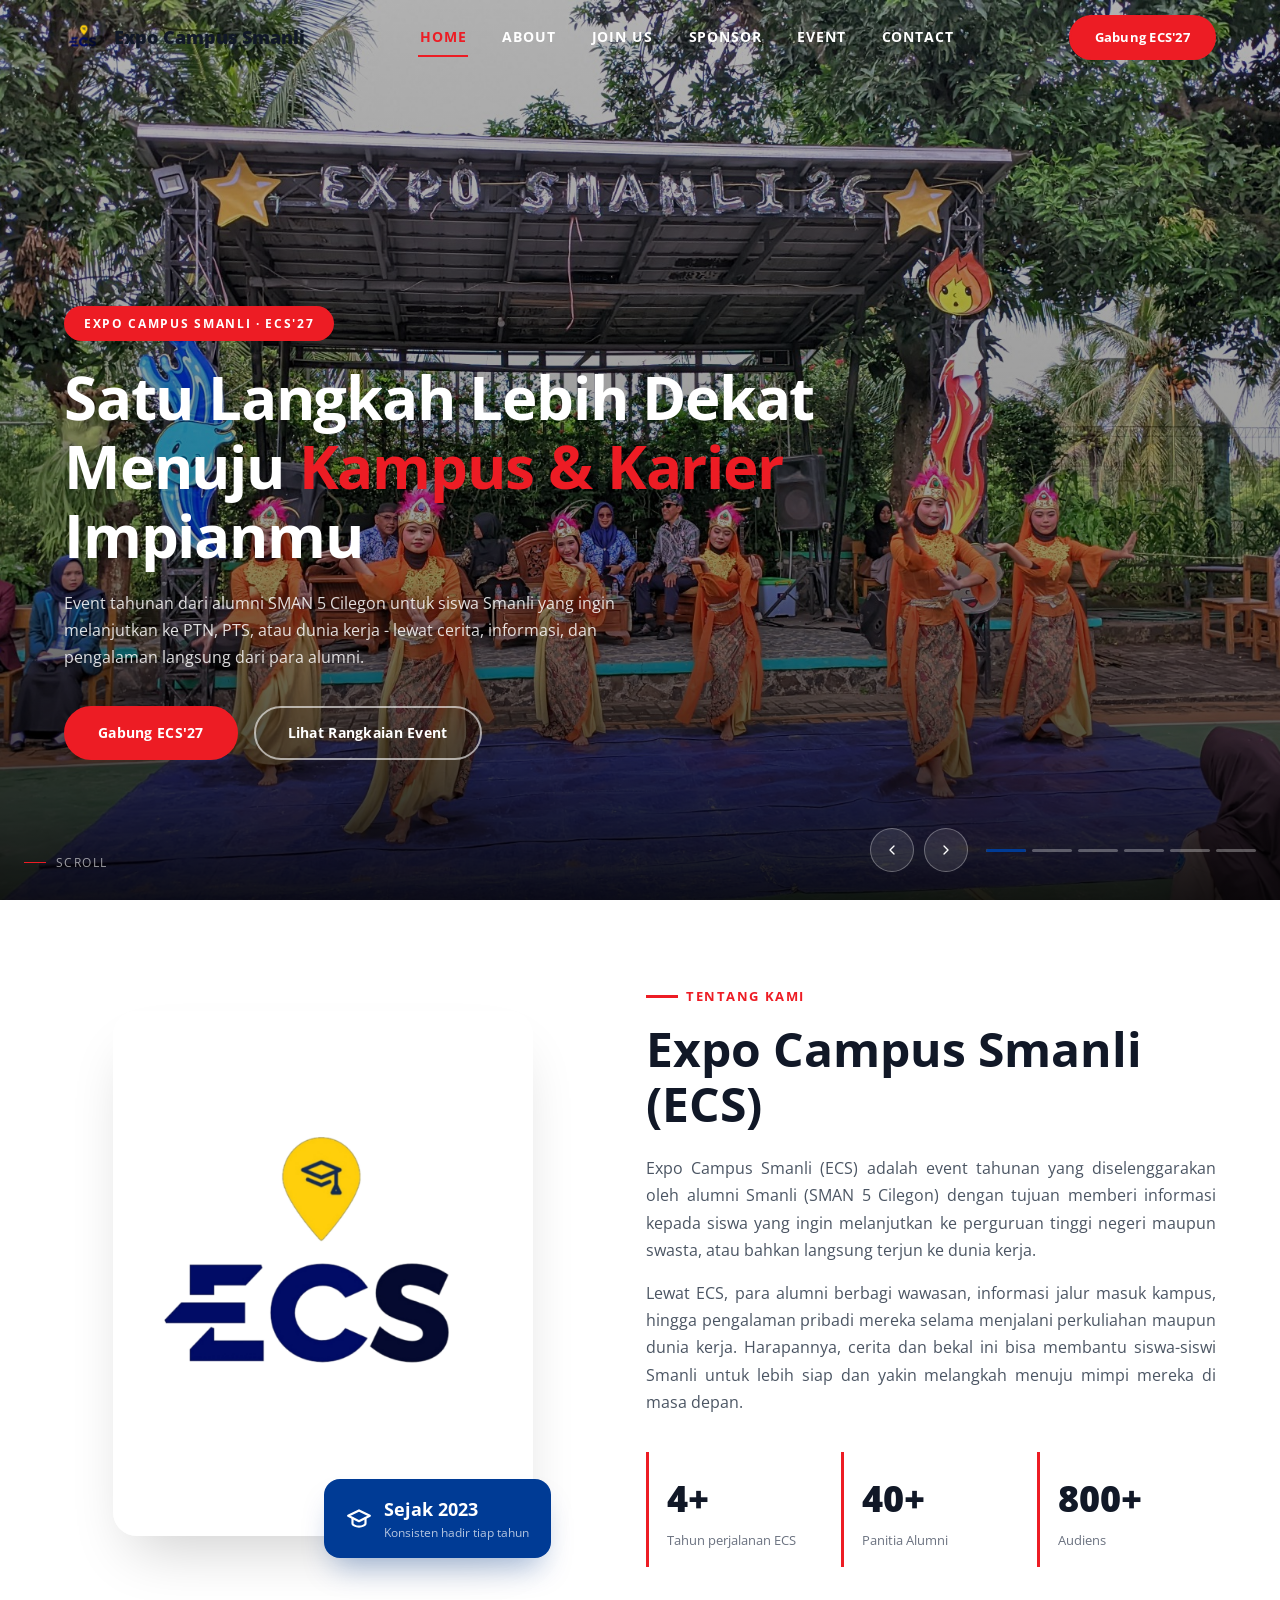
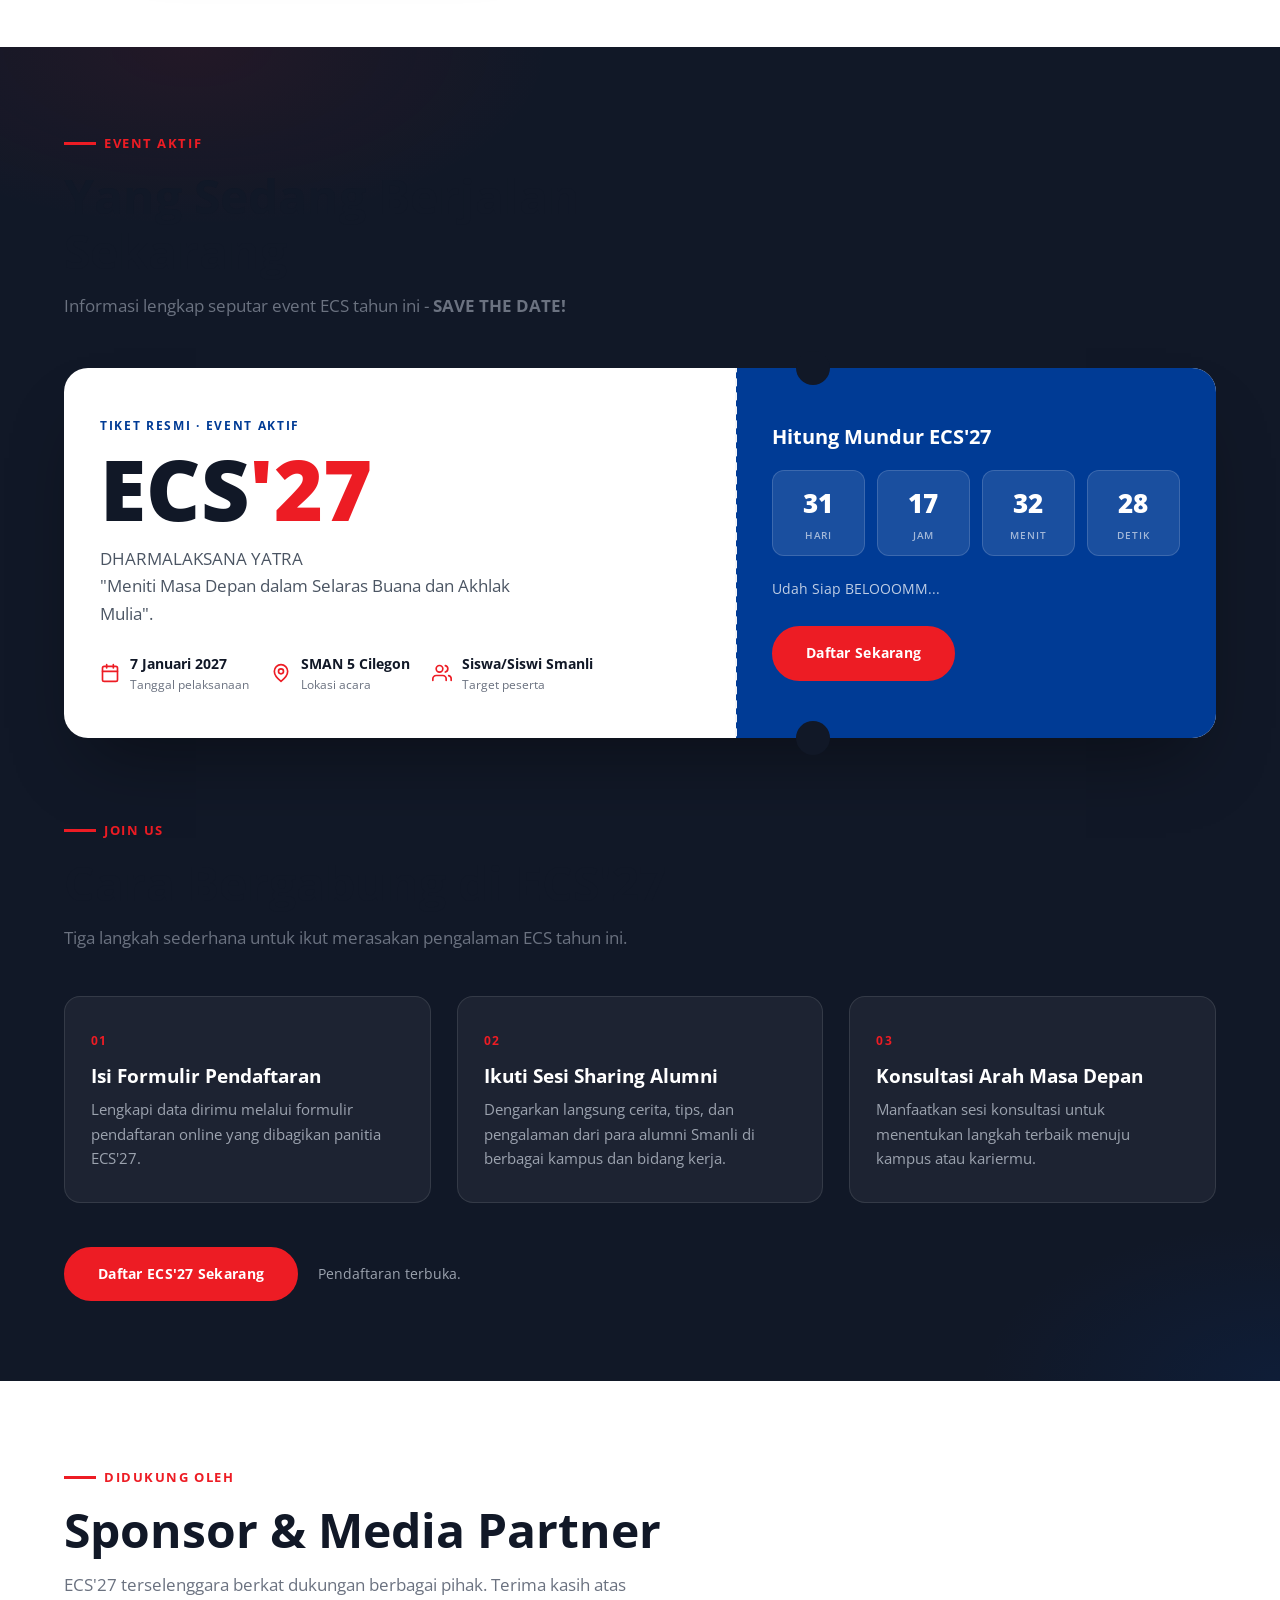
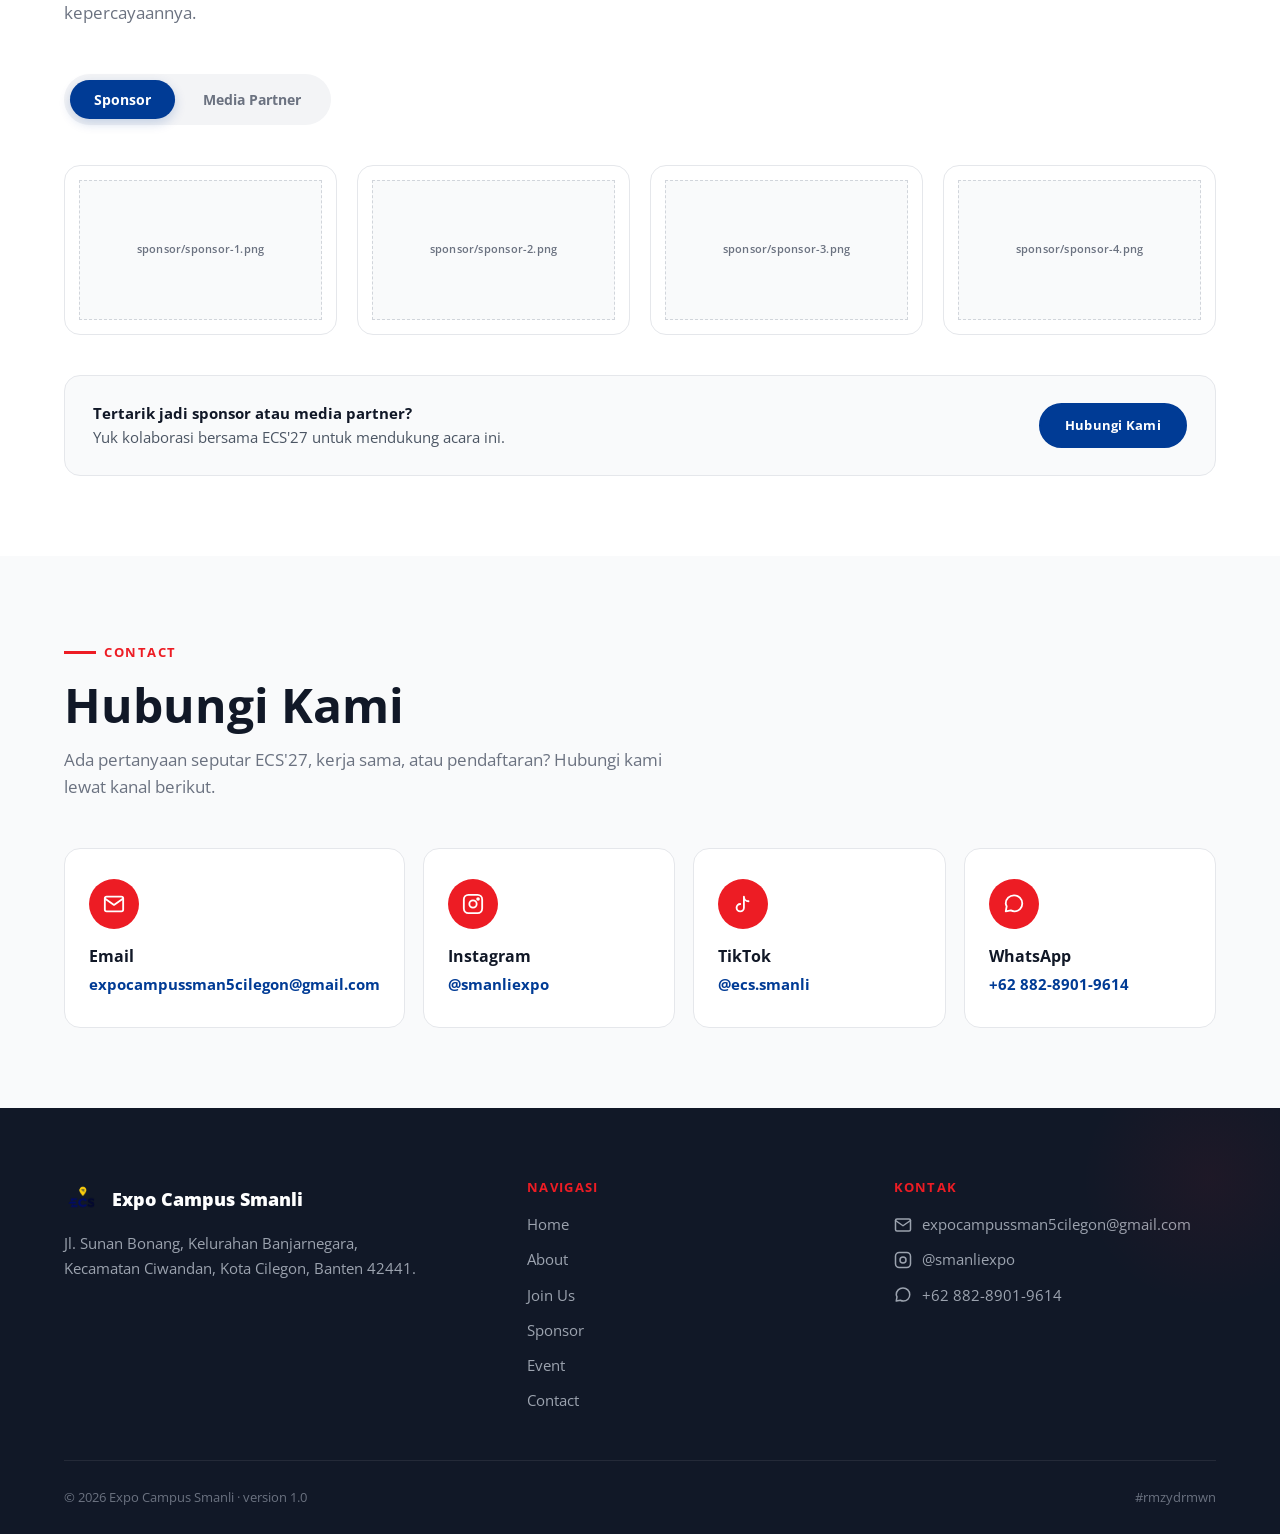
==== commit e97cdaf5: "version 1.0" ====
--- a/ecs-website/index.html
+++ b/ecs-website/index.html
@@ -376,7 +376,7 @@
     </div>
 
     <div class="footer__bottom">
-      <span>© <span id="ecs-year">2027</span> Expo Campus Smanli </span>
+      <span>© <span id="ecs-year">2027</span> Expo Campus Smanli · version 1.0</span>
       <span>#rmzydrmwn</span>
     </div>
   </div>
--- a/ecs-website/css/base.css
+++ b/ecs-website/css/base.css
@@ -7,12 +7,12 @@
 @import url('https://fonts.googleapis.com/css2?family=Open+Sans:wght@300;400;600;700;800&family=Caveat:wght@400;700&display=swap');
 
 :root{
-  /* ---- Brand colors, Pertamina Foundation inspired ---- */
   --pf-red:       #ED1C24;
   --pf-red-dark:  #C41820;
   --pf-blue:      #003B95;
   --pf-blue-dark: #002D73;
   --pf-green:     #479188;
+  --yellow:       #F6BE00;
   --black:        #000000;
   --gray-900:     #111827;
   --gray-800:     #1F2937;
--- a/ecs-website/css/event-promo.css
+++ b/ecs-website/css/event-promo.css
@@ -1,7 +1,3 @@
-/* =========================================================
-   event-promo.css — Event aktif + Join Us
-   Pertamina Foundation inspired dark section with cards
-   ========================================================= */
 
 .promo{ background: var(--gray-900); position: relative; overflow: hidden; }
 .promo::before{
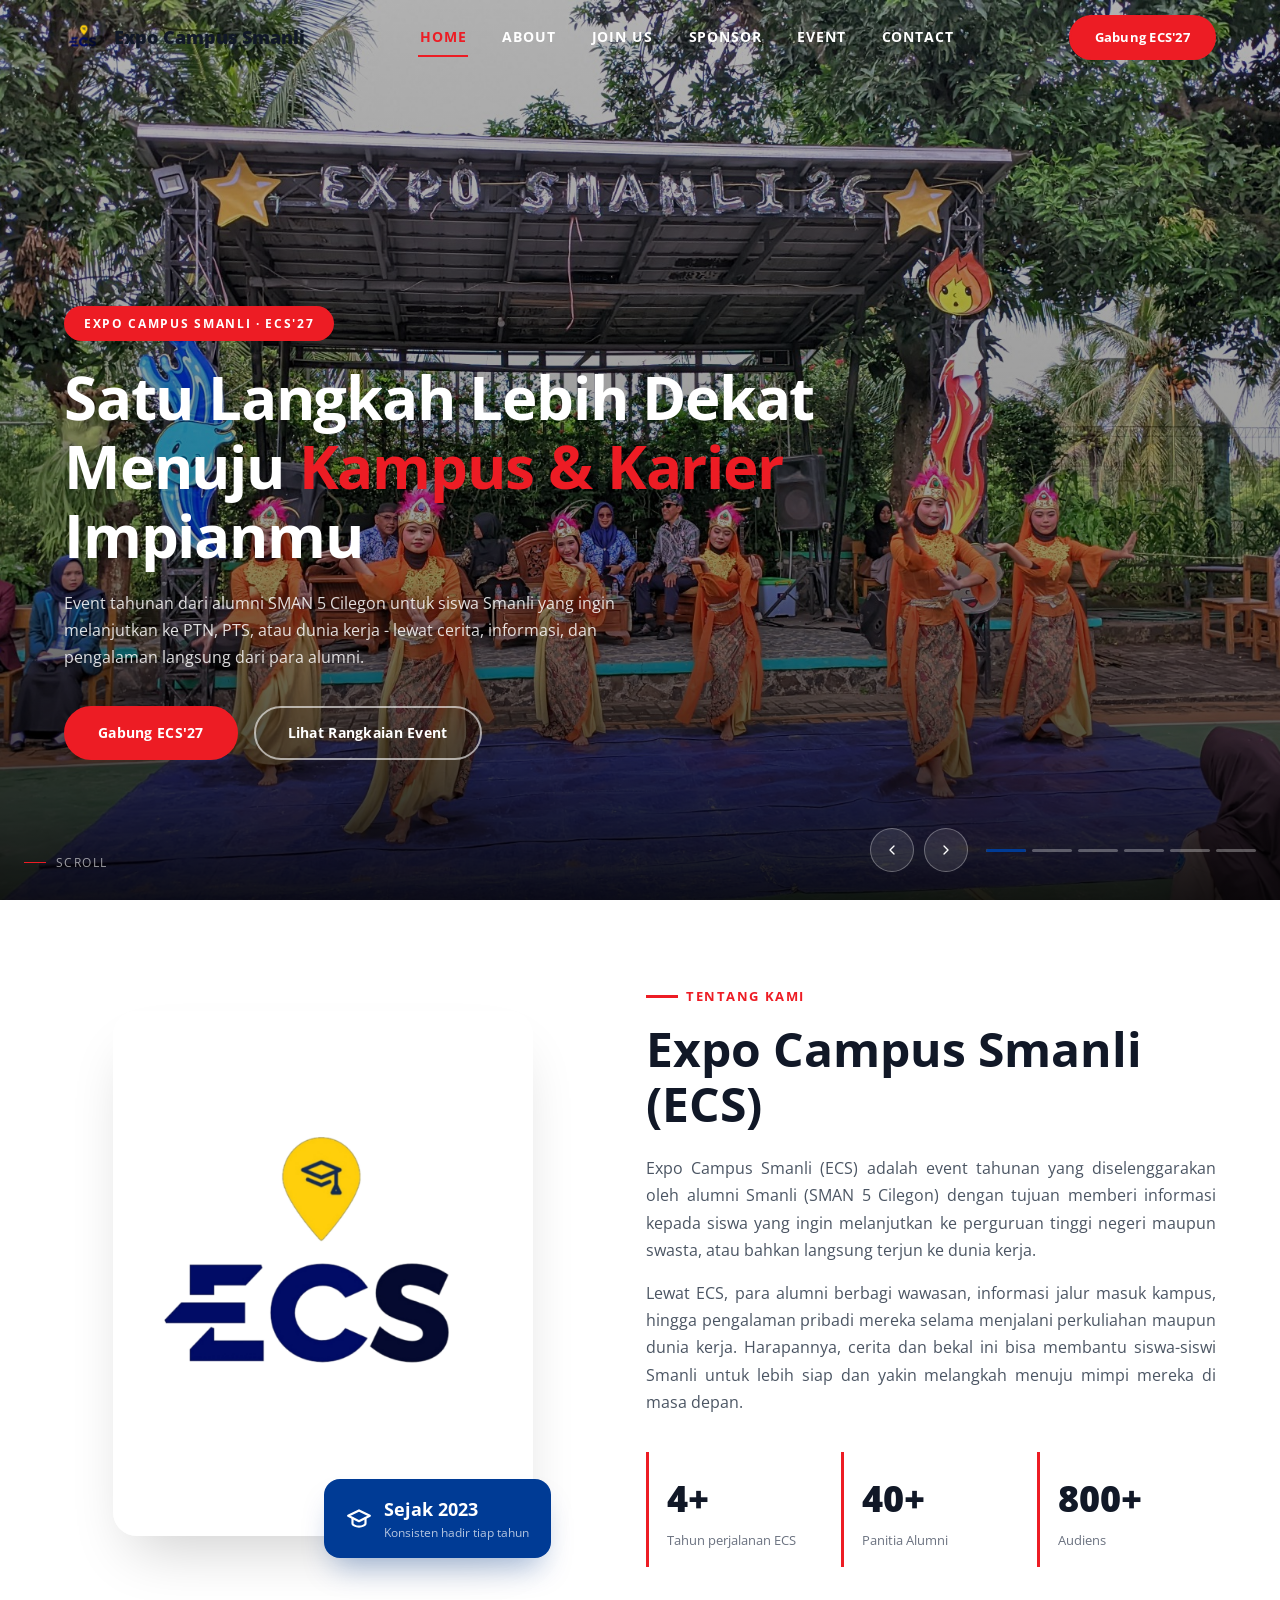
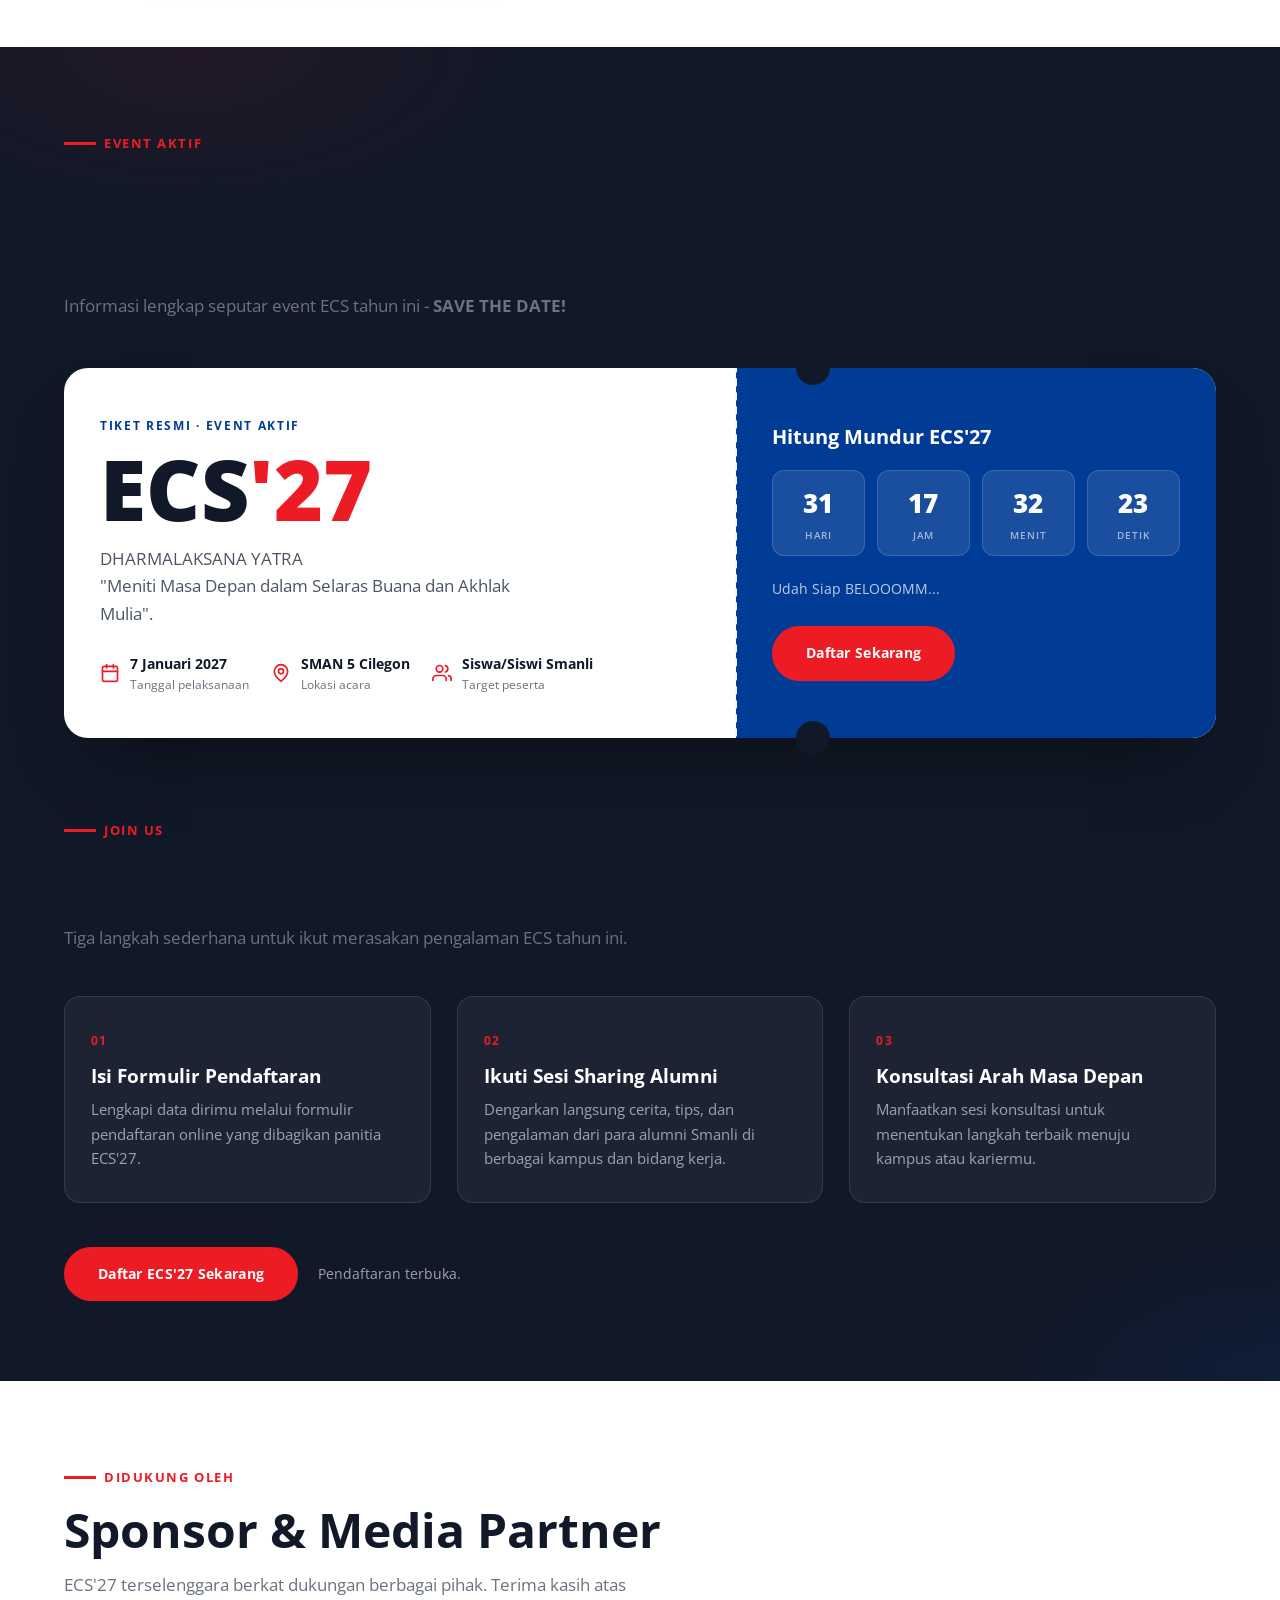
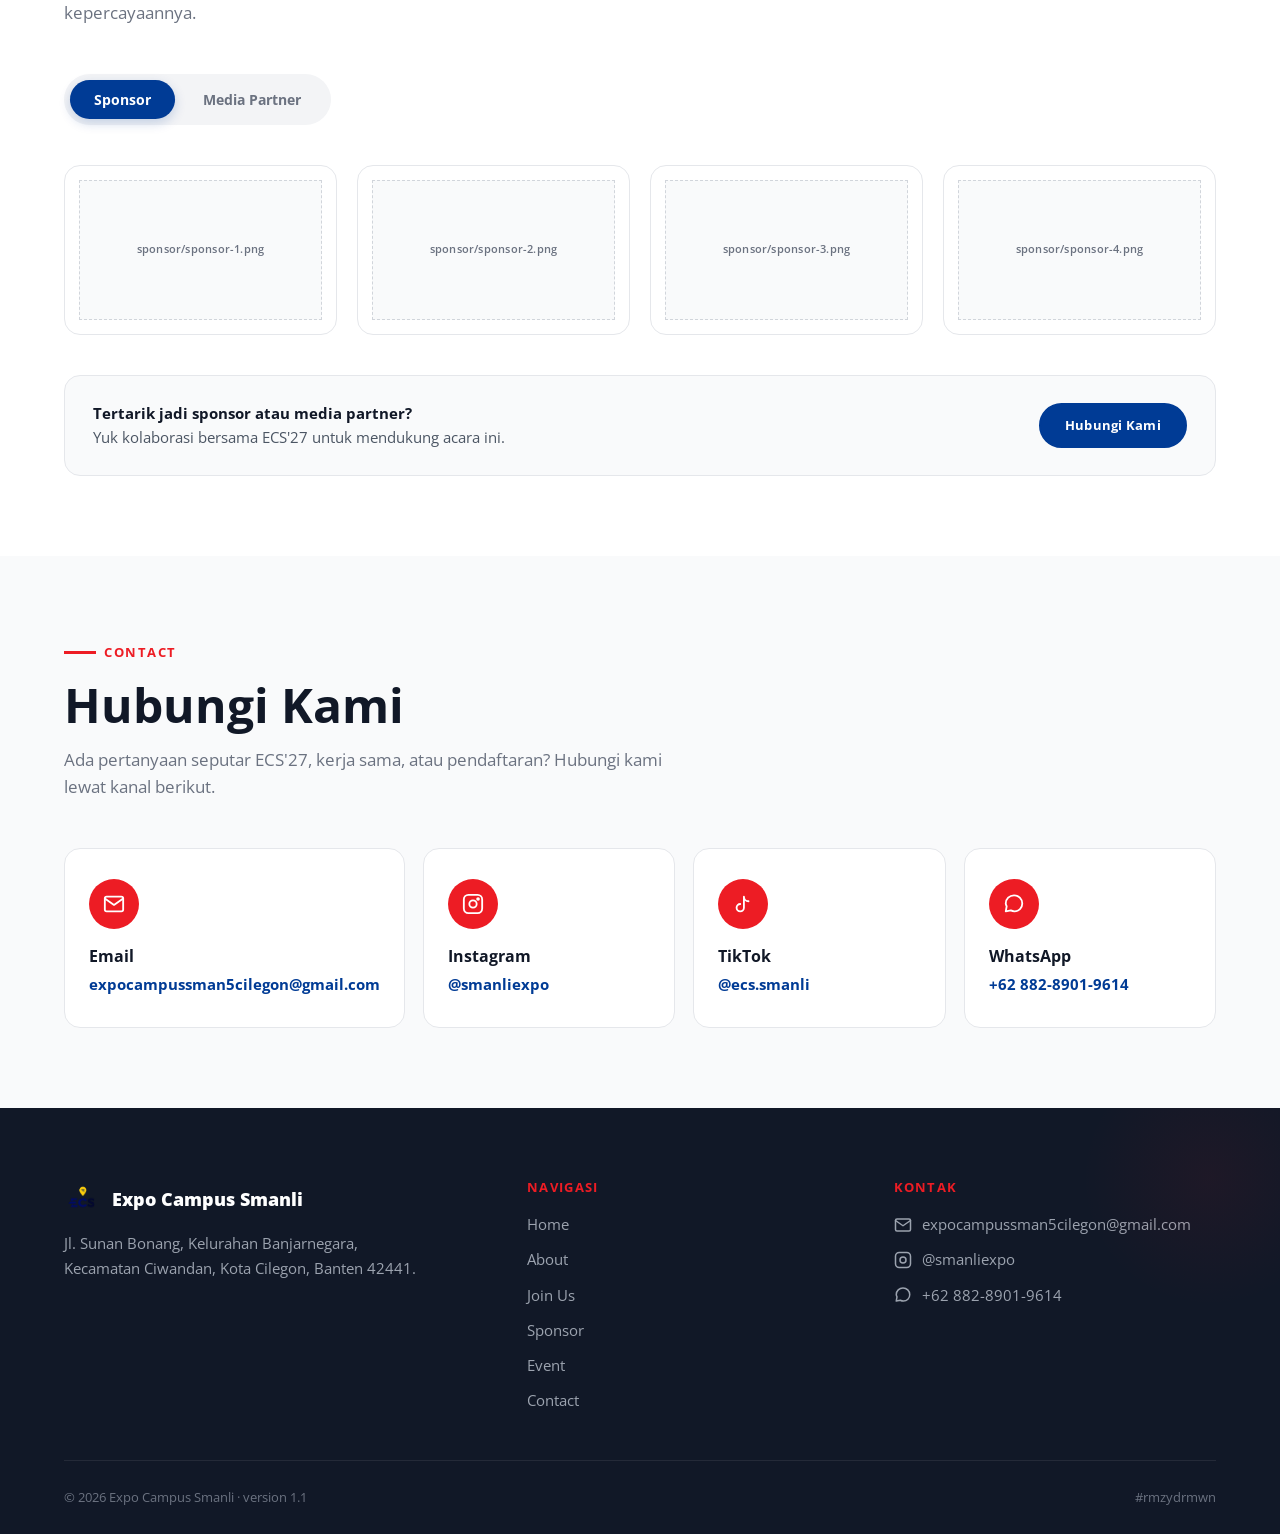
==== commit 0ae31bc9: "version 1.1" ====
--- a/ecs-website/index.html
+++ b/ecs-website/index.html
@@ -376,7 +376,7 @@
     </div>
 
     <div class="footer__bottom">
-      <span>© <span id="ecs-year">2027</span> Expo Campus Smanli · version 1.0</span>
+      <span>© <span id="ecs-year">2027</span> Expo Campus Smanli · version 1.1</span>
       <span>#rmzydrmwn</span>
     </div>
   </div>
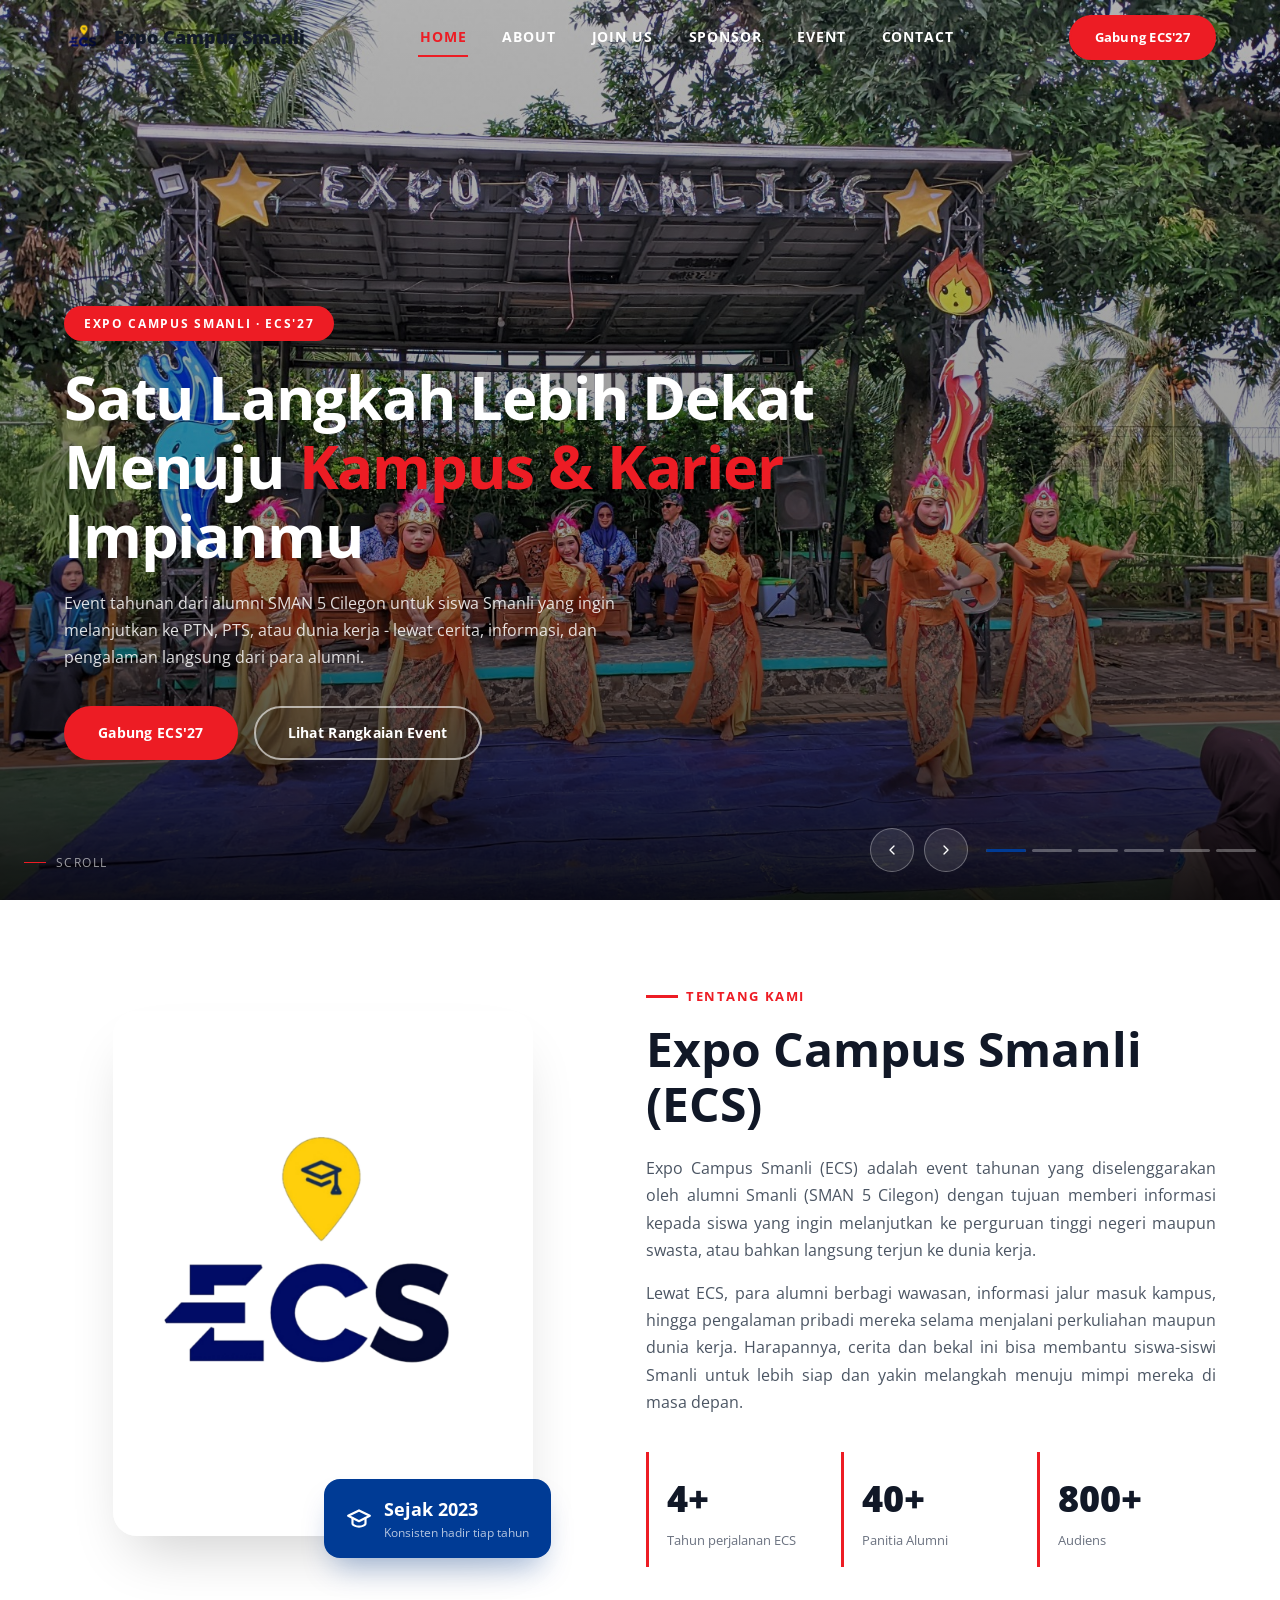
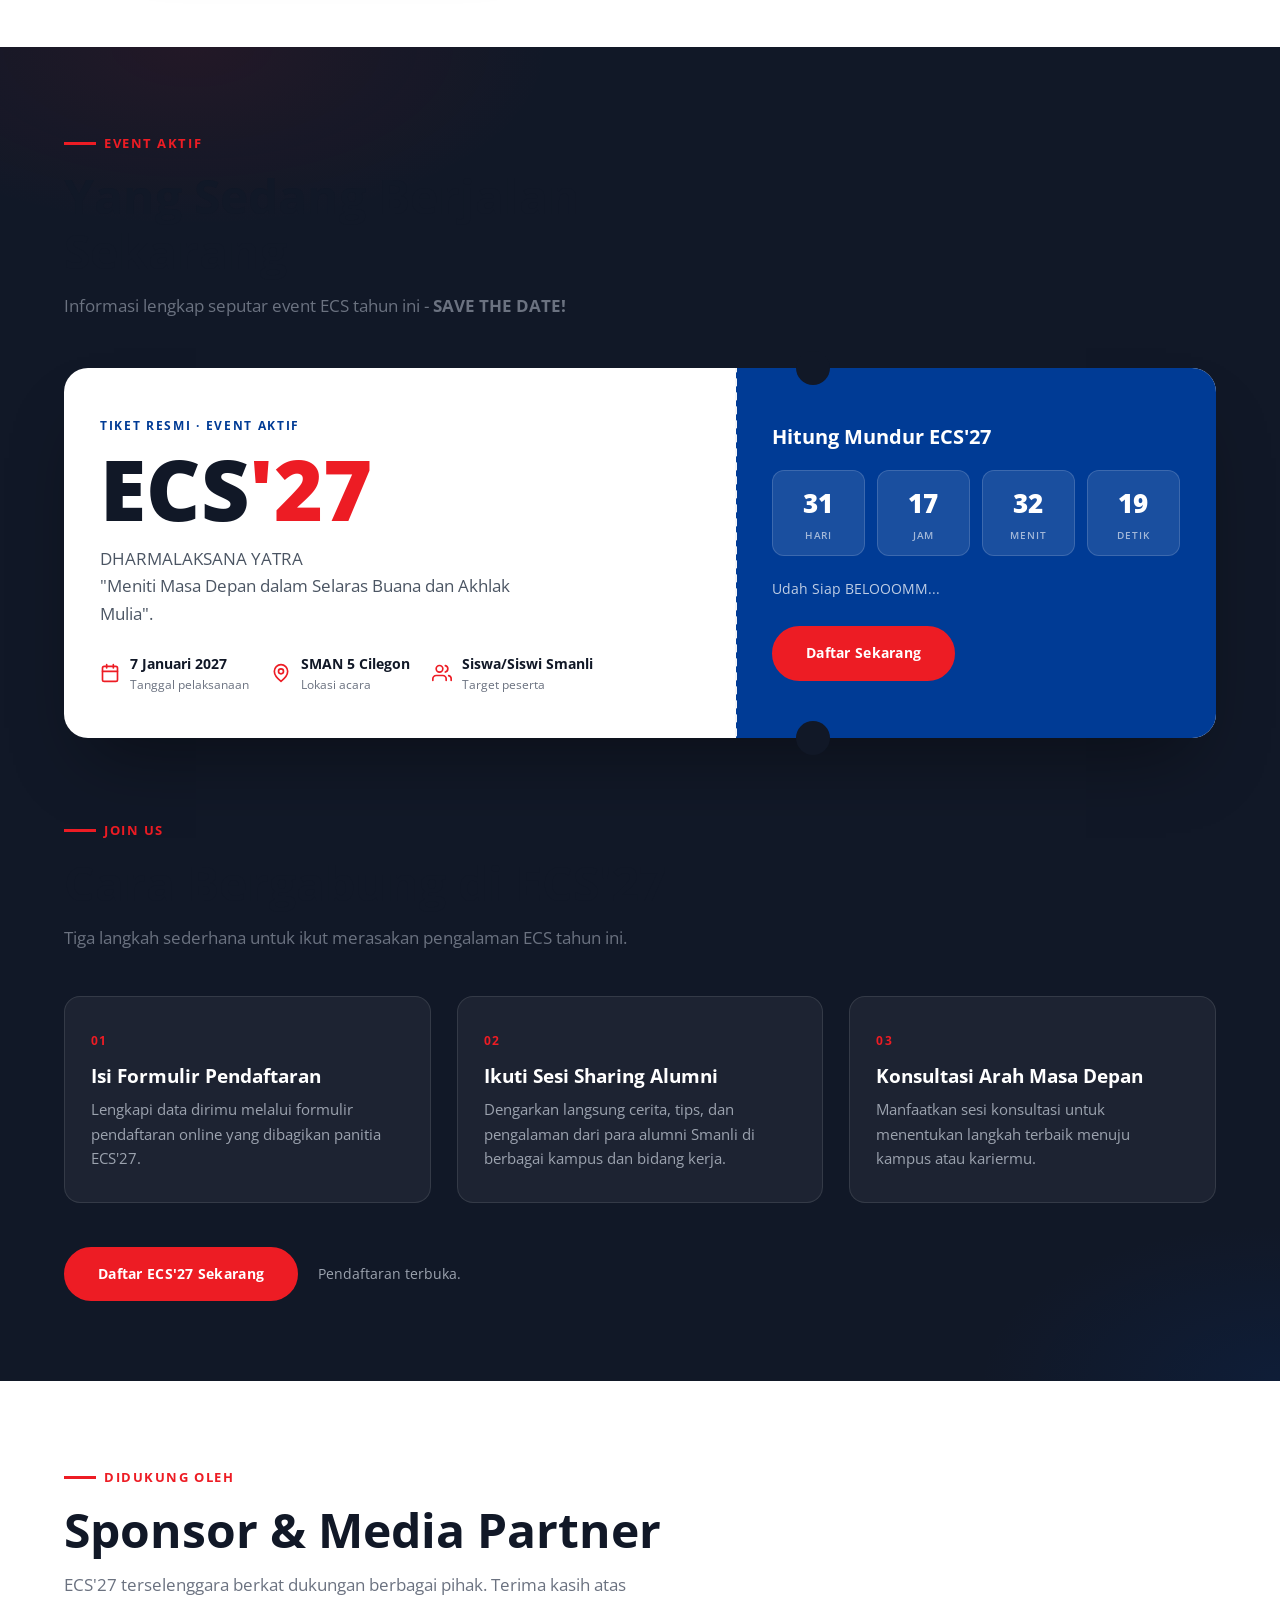
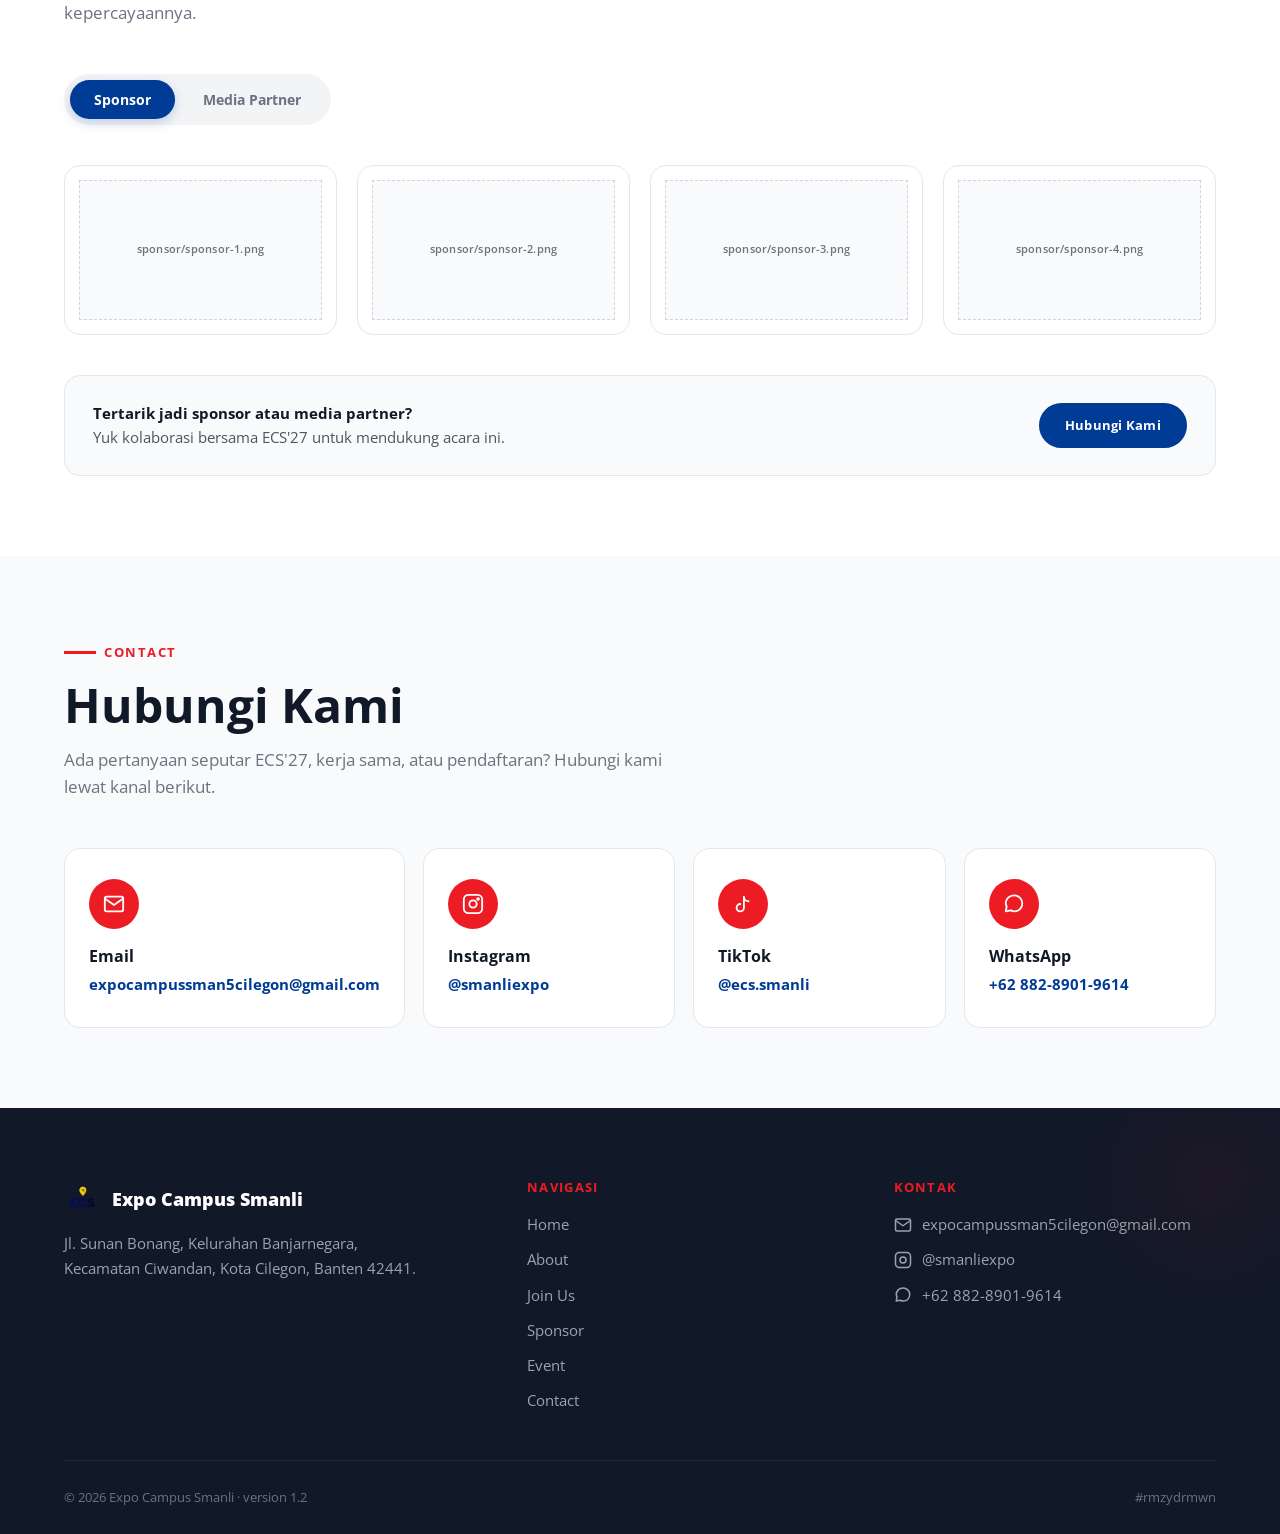
==== commit 53e8153d: "Update footer version from 1.1 to 1.2" ====
--- a/ecs-website/index.html
+++ b/ecs-website/index.html
@@ -376,7 +376,7 @@
     </div>
 
     <div class="footer__bottom">
-      <span>© <span id="ecs-year">2027</span> Expo Campus Smanli · version 1.1</span>
+      <span>© <span id="ecs-year">2027</span> Expo Campus Smanli · version 1.2</span>
       <span>#rmzydrmwn</span>
     </div>
   </div>
